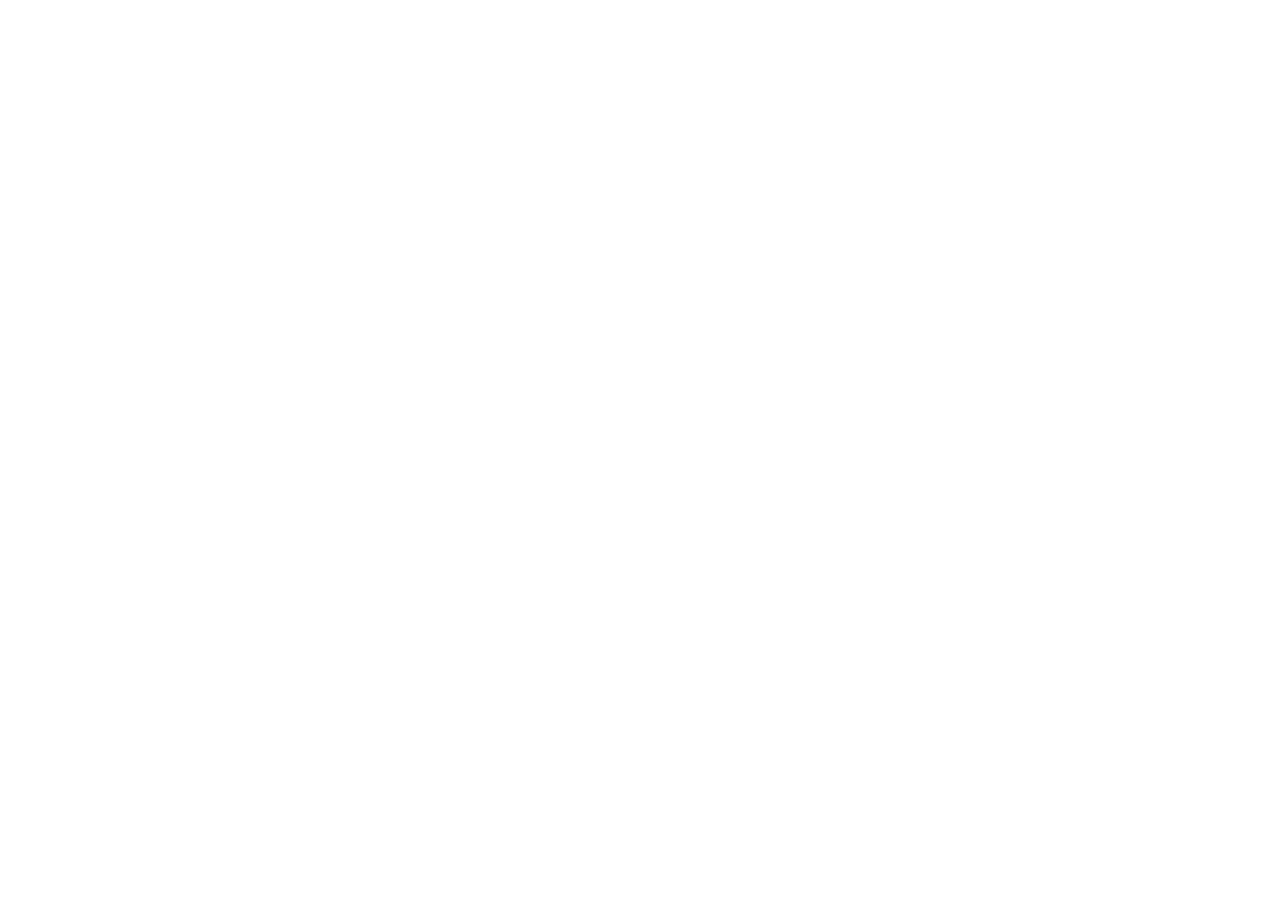
==== 1st HTML Project/index.html @ 036a76da "updated" ====
<!DOCTYPE html>
<html lang="en">
<head>
    <meta charset="UTF-8">
    <meta name="viewport" content="width=device-width, initial-scale=1.0">
    <title>Palintir Technologies - Software Engineer - Frontend Developer</title>
    <link rel="stylesheet" href="./style/style.css">
</head>
<body>
    <div class="main-container">
        <div class="navbar-container">
            <div class="navbar">
                <img src="./images/b8300af6-ed1c-4d0b-8956-cee7839555b9-1599675095718 (1).png" alt="">
               </div>
        </div>
        <div class="position-container"></div>
    </div>
</body>
</html>
---- 1st HTML Project/style/style.css ----
@import url('https://fonts.googleapis.com/css2?family=Lato:ital,wght@0,100;0,300;0,400;0,700;0,900;1,100;1,300;1,400;1,700;1,900&display=swap');


*{
    padding:0;
    margin:0;
    box-sizing: border-box;
}
html,body{
    width:100%;
    height:100%;
}
.main-container{
    min-height: 100vh;
    position: relative;
}
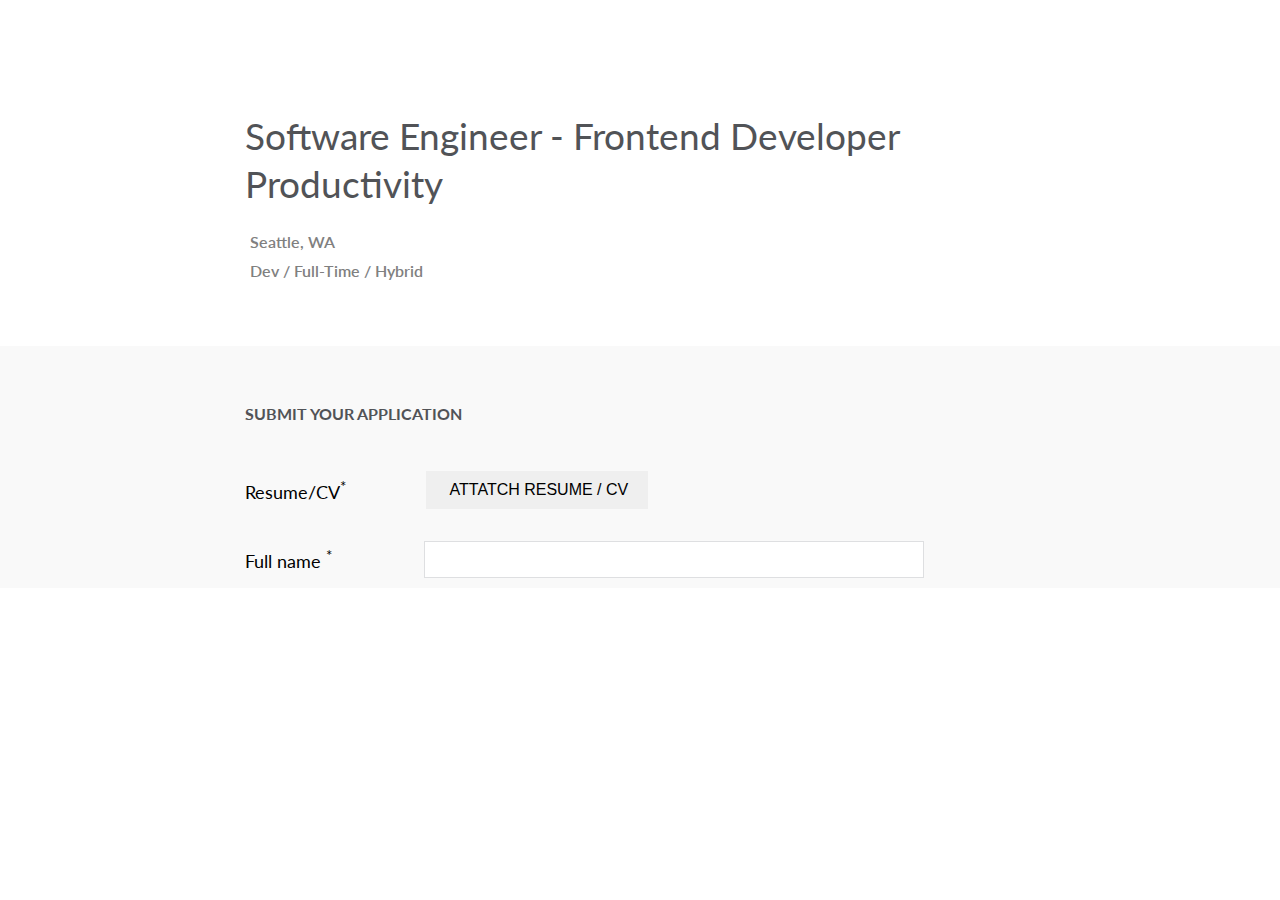
==== commit 599e5d88: "updated" ====
--- a/1st HTML Project/index.html
+++ b/1st HTML Project/index.html
@@ -11,9 +11,42 @@
         <div class="navbar-container">
             <div class="navbar">
                 <img src="./images/b8300af6-ed1c-4d0b-8956-cee7839555b9-1599675095718 (1).png" alt="">
-               </div>
+             </div>
         </div>
-        <div class="position-container"></div>
+
+       <section class="position-area">
+       <div class="position-location-container">
+            <p class="position-heading">Software Engineer - Frontend Developer<br> Productivity</p>
+            <div class="location-area">
+                <p>Seattle, WA</p>
+                <p>Dev / Full-Time / Hybrid</p>
+            </div>
+        </div>
+       </section>
+
+       <section class="form-area">
+        <div class="form-container">
+
+            <div class="upload-file-area">
+                <h1>submit your application</h1>
+
+                <div class="upload-file">
+                    <label for="file">Resume/CV<sup>*</sup></label>
+                    <button>
+                        <img src="./images/attachment.png" alt="">
+                        ATTATCH RESUME / CV
+                    </button>
+                </div>
+            </div>
+
+            <div class="name-section">
+                <label for="fullname">Full name <sup>*</sup></label>
+                <input type="text" id="fullname">
+            </div>
+        </div>
+       </section>
+
+       
     </div>
 </body>
 </html>--- a/1st HTML Project/style/style.css
+++ b/1st HTML Project/style/style.css
@@ -1,5 +1,10 @@
 @import url('https://fonts.googleapis.com/css2?family=Lato:ital,wght@0,100;0,300;0,400;0,700;0,900;1,100;1,300;1,400;1,700;1,900&display=swap');
 
+:root{
+    --light-dark-color : #515357;
+    --light-color : #808080;
+
+}
 
 *{
     padding:0;
@@ -12,5 +17,143 @@
 }
 .main-container{
     min-height: 100vh;
+    width:100%;
     position: relative;
 }
+.navbar-container{
+    position: fixed;
+    top:0;
+    left:0;
+    width:100%;
+    background-color: white;
+    z-index: 9;
+}
+.navbar{
+    max-width: 800px;
+    z-index: 9;
+    margin: 0 auto;
+    padding: 20px 5px;
+}
+.navbar img{
+    width:150px;
+}
+.position-area{
+    width:100%;
+    position: relative;
+    top:80px;
+    left:0;
+    background-color: rgb(255, 255, 255);
+
+}
+.position-location-container{
+    max-width: 800px;
+    margin:0 auto;
+    padding: 2rem 5px;
+    margin-bottom: 5rem;
+}
+.position-heading{
+    font-family: Lato;
+    line-height: 3rem;
+    font-size: 2.3rem;
+    color: var(--light-dark-color);
+    font-weight:500px;
+}
+.location-area{
+    padding: 1.5rem 5px;
+}
+.location-area>:nth-child(1){
+    color: var(--light-color);
+    font-family: Lato;
+    font-size: 1rem;
+    font-weight: 600;
+    margin-bottom: 10px;
+}
+.location-area>:nth-child(2){
+    color: var(--light-color);
+    font-family: Lato;
+    font-size: 1rem;
+    font-weight: 600;
+    margin-bottom: 10px;
+}
+.form-area{
+   background-color: #F9F9F9;
+    position: relative;
+    top:0;
+    left:0;
+    width:100%;
+    padding: 10px;
+
+}
+.form-container{
+    max-width: 800px;
+    margin: 0 auto;
+    padding: 0 5px;
+    display:flex;
+    flex-direction: column;
+    gap: 2rem;
+}
+.form-area h1{
+    font-family: Lato;
+    text-transform: uppercase;
+    padding: 3rem 0px;
+    color: var(--light-dark-color);
+    font-size: 1rem;
+}
+.upload-file{
+    width:100%;
+    display:flex;
+    gap: 5rem;
+    align-items: center;
+}
+.upload-file label{
+    font-family: Lato;
+    font-size: 1.1rem;
+}
+.upload-file button{
+    max-width: 300px;
+    border: none;
+    padding: 10px 20px;
+    font-size: 1rem
+
+}
+.upload-file button:hover{
+    background-color: #dedfe1;
+}
+.name-section{
+    display:flex;
+    gap: 5rem;
+    align-items: center;
+}
+.name-section label{
+    font-size: 1.1rem;
+    font-family: Lato;
+}
+.name-section input[type="text"]{
+    padding: 10px;
+    max-width:500px;
+    width: 100%;
+    margin-left: 12px;
+
+}
+.name-section input{
+    outline: 0;
+    border: 1px solid #dedfe1;
+}
+
+
+@media (max-width:750px){
+    .upload-file{
+        flex-direction: column;
+        gap: 1rem;
+        align-items: flex-start;
+    }
+    .name-section{
+        flex-direction: column;
+        align-items: flex-start;
+        gap: 1rem;
+    }
+    .name-section input[type="text"]{
+        margin-left: 0px;
+    }
+    
+}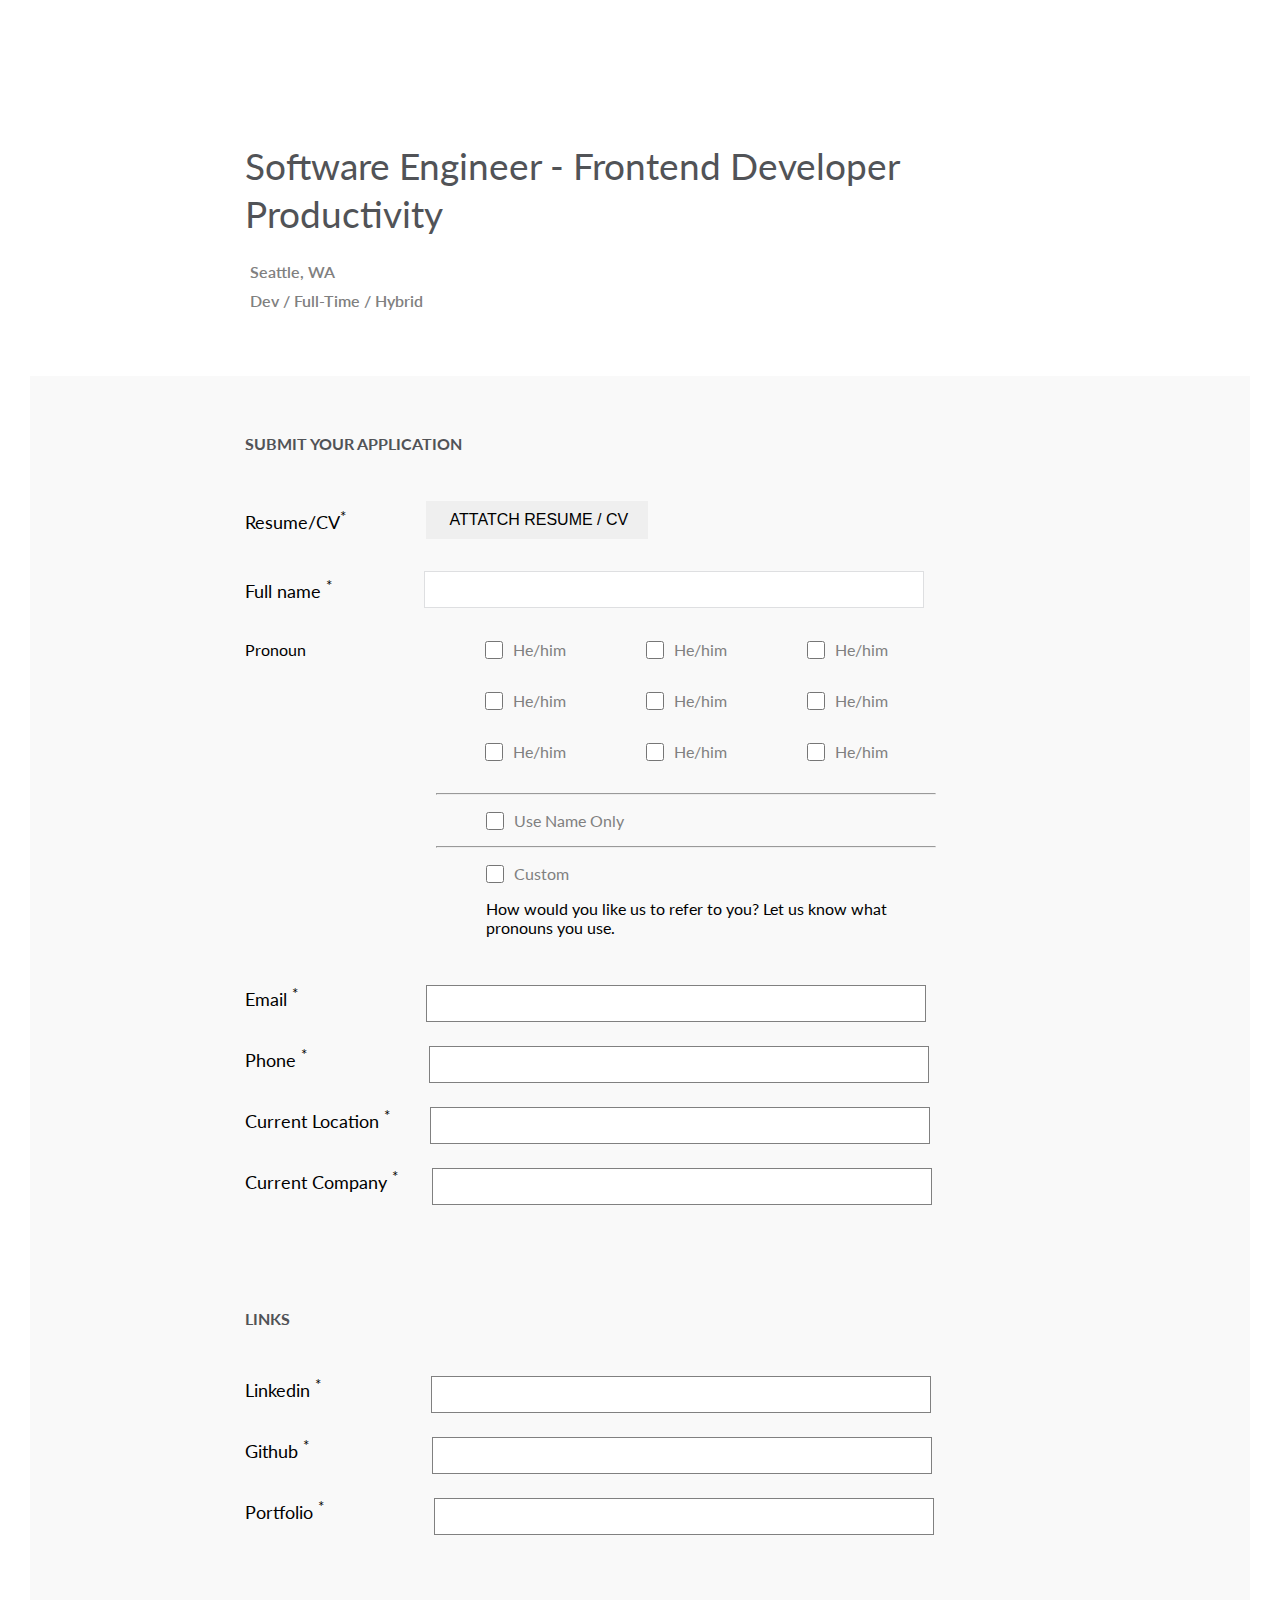
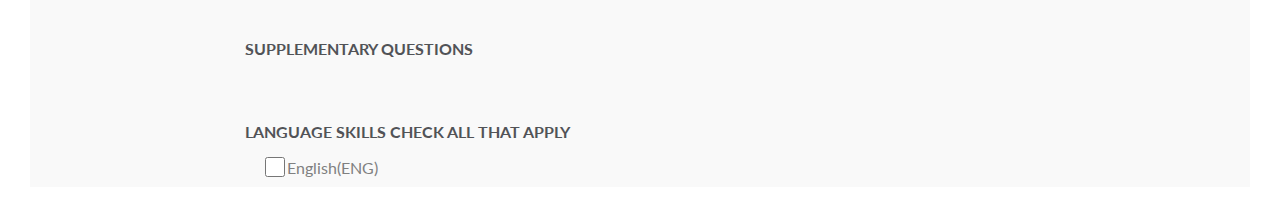
==== commit 33aa65be: "more styles updated" ====
--- a/1st HTML Project/index.html
+++ b/1st HTML Project/index.html
@@ -43,10 +43,122 @@
                 <label for="fullname">Full name <sup>*</sup></label>
                 <input type="text" id="fullname">
             </div>
+
+            <div class="pronous-section">
+                <p>Pronoun</p>
+                <div class="pronous-container">
+                    <div class="pronouns-data">
+                        <div>
+                            <input type="checkbox" id="He/him" name="He/him" value="Bike">
+                            <label for="He/him"> He/him</label>
+                        </div>
+                        <div>
+                            <input type="checkbox" id="He/him" name="He/him" value="Bike">
+                        <label for="He/him"> He/him</label>
+                        </div>
+                        <div>
+                            <input type="checkbox" id="He/him" name="He/him" value="Bike">
+                        <label for="He/him"> He/him</label>
+                        </div>
+                    </div>
+                    <div class="pronouns-data">
+                        <div>
+                            <input type="checkbox" id="He/him" name="He/him" value="Bike">
+                        <label for="He/him"> He/him</label>
+                        </div>
+                        <div>
+                            <input type="checkbox" id="He/him" name="He/him" value="Bike">
+                        <label for="He/him"> He/him</label>
+                        </div>
+                        <div>
+                            <input type="checkbox" id="He/him" name="He/him" value="Bike">
+                        <label for="He/him"> He/him</label>
+                        </div>
+                    </div>
+                    <div class="pronouns-data">
+                        <div>
+                            <input type="checkbox" id="He/him" name="He/him" value="Bike">
+                        <label for="He/him"> He/him</label>
+                        </div>
+                        <div>
+                            <input type="checkbox" id="He/him" name="He/him" value="Bike">
+                        <label for="He/him"> He/him</label>
+                        </div>
+                        <div>
+                            <input type="checkbox" id="He/him" name="He/him" value="Bike">
+                        <label for="He/him"> He/him</label>
+                        </div>
+                    </div>
+                    <hr>
+                    <div class="pronouns-data-extra-data">
+                        <div>
+                            <input type="checkbox" id="He/him" name="He/him" value="Bike">
+                            <label for="He/him"> Use Name Only</label>
+                        </div>
+                    </div>
+                    <hr>
+                    <div class="pronouns-data-extra-data">
+                        <div>
+                            <input type="checkbox" id="He/him" name="He/him" value="Bike">
+                            <label for="He/him">Custom</label>
+                    </div>
+                    <div class="pronous-heading-data">
+                        <p>How would you like us to refer to you? Let us know what pronouns you use.</p>
+                    </div>
+                    
+                </div>
+            </div>
+            </div>
+
+            <div class="info">
+                <div class="email-container">
+                   <label for="email">Email <sup>*</sup></label>
+                   <input type="email" name="email" id="email">
+                </div>
+                <div class="phone-container">
+                    <label for="phone">Phone <sup>*</sup></label>
+                    <input type="text" name="phone" id="phone">
+                 </div>
+                 <div class="location-container">
+                    <label for="location">Current Location <sup>*</sup></label>
+                    <input type="text" name="location" id="location">
+                 </div>
+                 <div class="company-container">
+                    <label for="company">Current Company <sup>*</sup></label>
+                    <input type="text" name="company" id="company">
+                 </div>
+            </div>
+
+
+            <div class="links-container">
+                <h1>Links</h1>
+                <div class="linkedin-container">
+                    <label for="linkedin">Linkedin <sup>*</sup></label>
+                    <input type="text" name="Linkedin" id="linkedin">
+                 </div>
+                 <div class="github-container">
+                     <label for="github">Github <sup>*</sup></label>
+                     <input type="text" name="github" id="github">
+                  </div>
+                  <div class="portfolio-container">
+                     <label for="portfolio">Portfolio <sup>*</sup></label>
+                     <input type="text" name="portfolio" id="portfolio">
+                  </div>
+            </div>
+
+            <div class="language-container">
+                <h1>SUPPLEMENTARY QUESTIONS</h1>
+                <div class="language">
+                    <h1>Language Skills Check All That Apply</h1>
+                    <div>
+                        <input type="checkbox" id="eng" name="eng">
+                        <label for="eng">English(ENG)</label>
+                    </div>
+                </div>
+            </div>
         </div>
        </section>
 
-       
     </div>
 </body>
 </html>--- a/1st HTML Project/style/style.css
+++ b/1st HTML Project/style/style.css
@@ -19,6 +19,8 @@
     min-height: 100vh;
     width:100%;
     position: relative;
+    padding-bottom: 5rem;
+    padding: 30px;
 }
 .navbar-container{
     position: fixed;
@@ -27,6 +29,7 @@
     width:100%;
     background-color: white;
     z-index: 9;
+    padding: 30px;
 }
 .navbar{
     max-width: 800px;
@@ -91,6 +94,7 @@
     display:flex;
     flex-direction: column;
     gap: 2rem;
+    
 }
 .form-area h1{
     font-family: Lato;
@@ -139,6 +143,142 @@
     outline: 0;
     border: 1px solid #dedfe1;
 }
+.pronous-section p{
+    font-size: 1rem;
+    font-family: Lato;
+}
+.pronous-section{
+display: flex;
+gap: 5rem;
+}
+.pronous-container{
+max-width: 600px;
+width:100%;
+padding: 0 50px;
+}
+.pronouns-data input[type="checkbox"],
+.pronouns-data-extra-data div input[type="checkbox"]{
+    width:18px;
+    height:18px;
+}
+.pronouns-data label, 
+.pronouns-data-extra-data div label{
+    font-size: 1rem;
+    font-family: Lato;
+    color: var(--light-color)
+}
+.pronouns-data{
+    display:flex;
+    justify-content: center;
+    align-items: center;
+    gap: 5rem;
+    margin-bottom: 2rem;
+}
+.pronouns-data-extra-data{
+    padding-left: 50px;
+    margin-bottom: 1rem;
+    margin-top: 1rem;
+}
+.pronouns-data div, 
+.pronouns-data-extra-data div{
+    display:flex;
+    align-items: center;
+    gap: 10px
+}
+.pronous-heading-data{
+    margin-top: 1rem;
+}
+.info, .links-container{
+    max-width: 1000px;
+    margin: 0 auto;
+    width:100%;
+}
+.email-container{
+    width:100%;
+    display: flex;
+    gap: 8rem;
+    margin-bottom: 1.5rem
+    
+}
+.phone-container{
+    width:100%;
+    display: flex;
+    gap: 7.6rem;
+    margin-bottom: 1.5rem
+}
+.location-container{
+    width:100%;
+    display: flex;
+    gap: 2.5rem;
+    margin-bottom: 1.5rem
+}
+.company-container{
+    width:100%;
+    display: flex;
+    gap: 2.1rem;
+    margin-bottom: 1.5rem
+}
+.linkedin-container,
+.portfolio-container{
+    width:100%;
+    display: flex;
+    gap: 6.9rem;
+    margin-bottom: 1.5rem;
+}
+.github-container{
+    width:100%;
+    display: flex;
+    gap: 7.7rem;
+    margin-bottom: 1.5rem;
+}
+.email-container label,
+.phone-container label,
+.location-container label,
+.company-container label,
+.linkedin-container label,
+.github-container label,
+.portfolio-container label{
+    font-size: 1.1rem;
+    font-family: Lato;
+}
+.email-container input[type="email"],
+.phone-container input[type="text"],
+.location-container input[type="text"],
+.company-container input[type="text"],
+.linkedin-container input[type="text"],
+.github-container input[type="text"],
+.portfolio-container input[type="text"]{
+    max-width: 500px;
+    width:100%;
+    padding: 10px;
+    outline: none;
+    border: 1px solid var(--light-color)
+}
+/* language container styling starts */
+
+.language-container .language h1{
+    padding: 1rem 0px
+}
+.language div{
+    width:100%;
+}
+.language div input[type="checkbox"]{
+    width:20px;
+    height:20px;
+}
+.language div label{
+    font-size: 1rem;
+    font-family: Lato;
+}
+.language div{
+    display: flex;
+    align-items: center;
+    gap: 2px;
+    margin-left: 20px;
+    color: var(--light-color)
+}
+/* language container styling ends */
+
 
 
 @media (max-width:750px){
@@ -154,6 +294,54 @@
     }
     .name-section input[type="text"]{
         margin-left: 0px;
+        max-width: 100%;
+        width:100%;
     }
     
+    .pronous-section{
+    display: flex;
+    flex-direction: column;
+    }
+    .pronouns-data-extra-data {
+        padding-left: 0px;
+       }
+    .pronous-section{
+        gap:1rem
+    }
+    .pronouns-data{
+        align-items: flex-start;
+        justify-content: flex-start;
+    }
+    .pronous-container {
+        padding: 0;
+    }
+    .email-container,
+    .phone-container, 
+    .location-container,
+    .company-container,
+    .linkedin-container,
+    .github-container,
+    .portfolio-container{
+        display: flex;
+        flex-direction: column;
+        gap: 1rem
+    }
+    .email-container input[type="email"],
+    .phone-container input[type="text"],
+    .location-container input[type="text"],
+    .company-container input[type="text"],
+    .linkedin-container input[type="text"],
+    .github-container input[type="text"],
+    .portfolio-container input[type="text"]{
+        width:100%;
+        max-width: 100%;
+    }
+}
+@media (max-width:450px){
+.pronouns-data{
+    gap: 10px
+}
+.pronouns-data div{
+    gap: 5px
+}
 }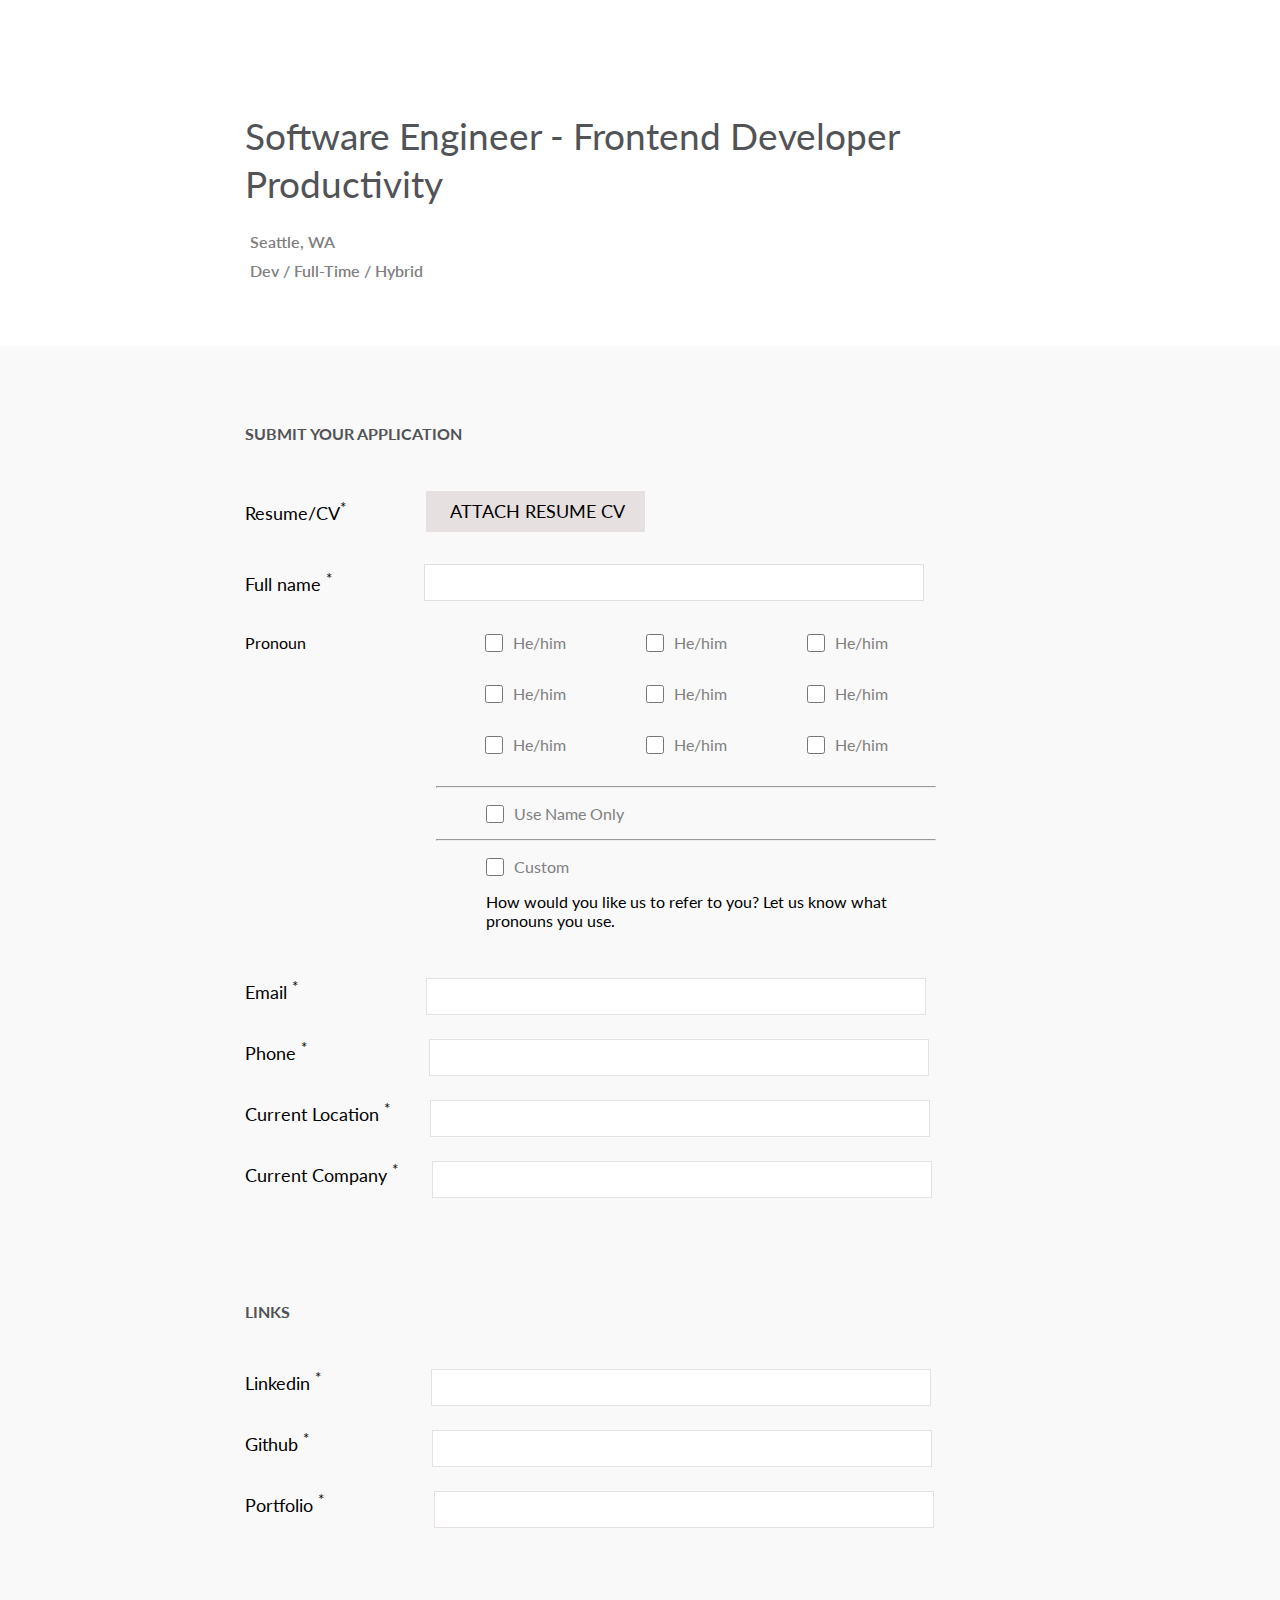
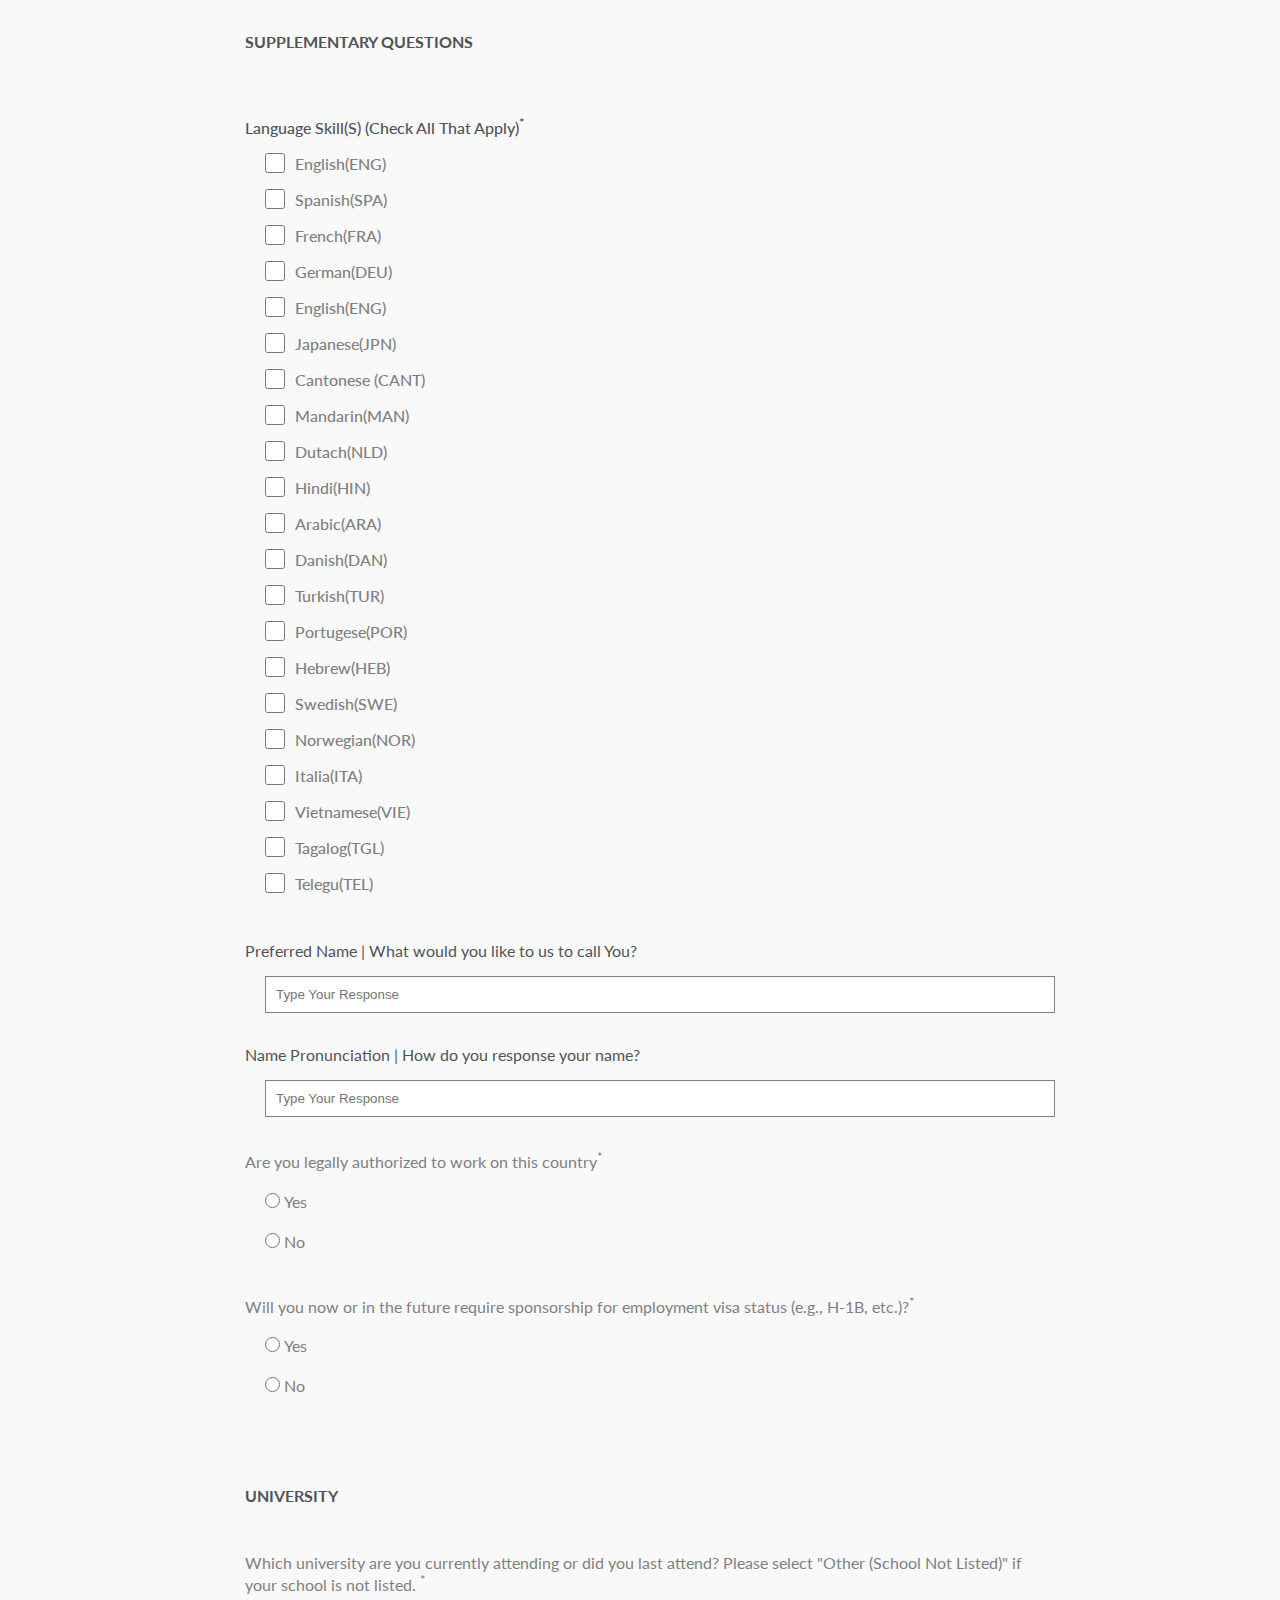
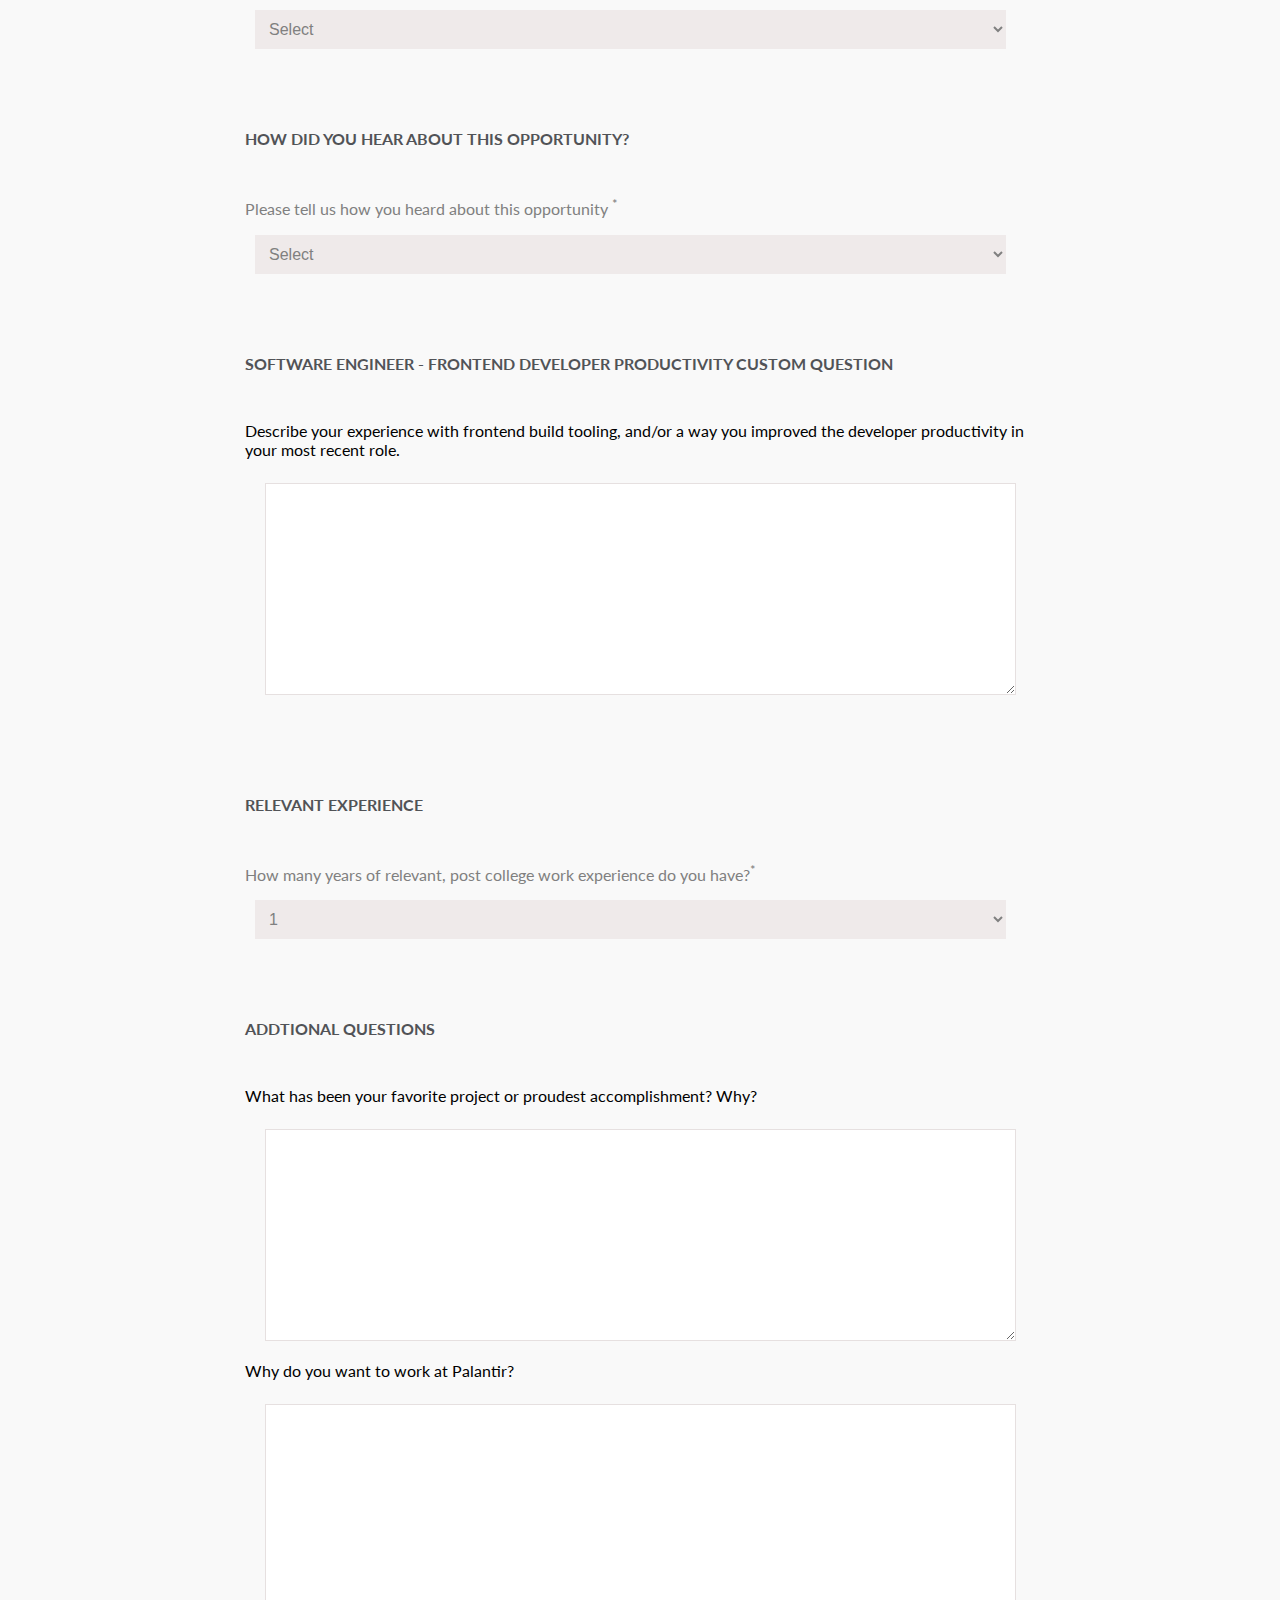
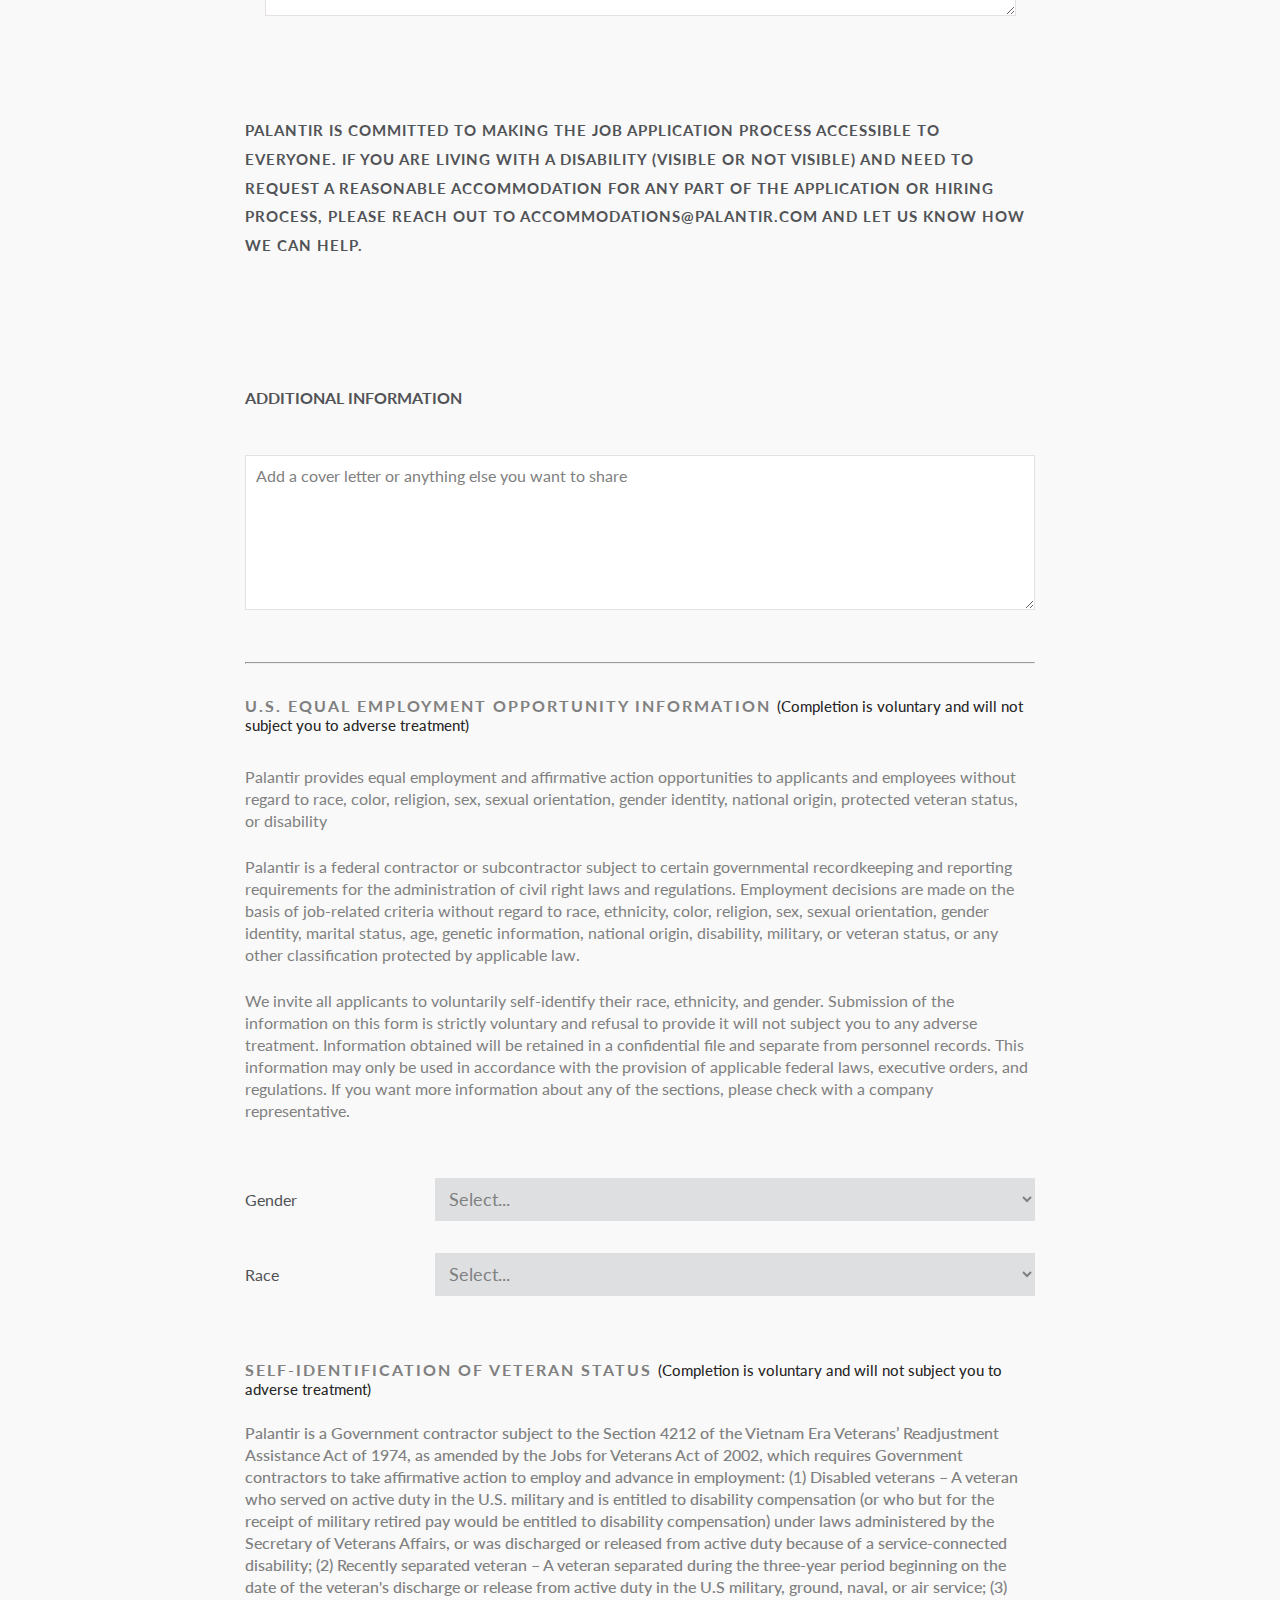
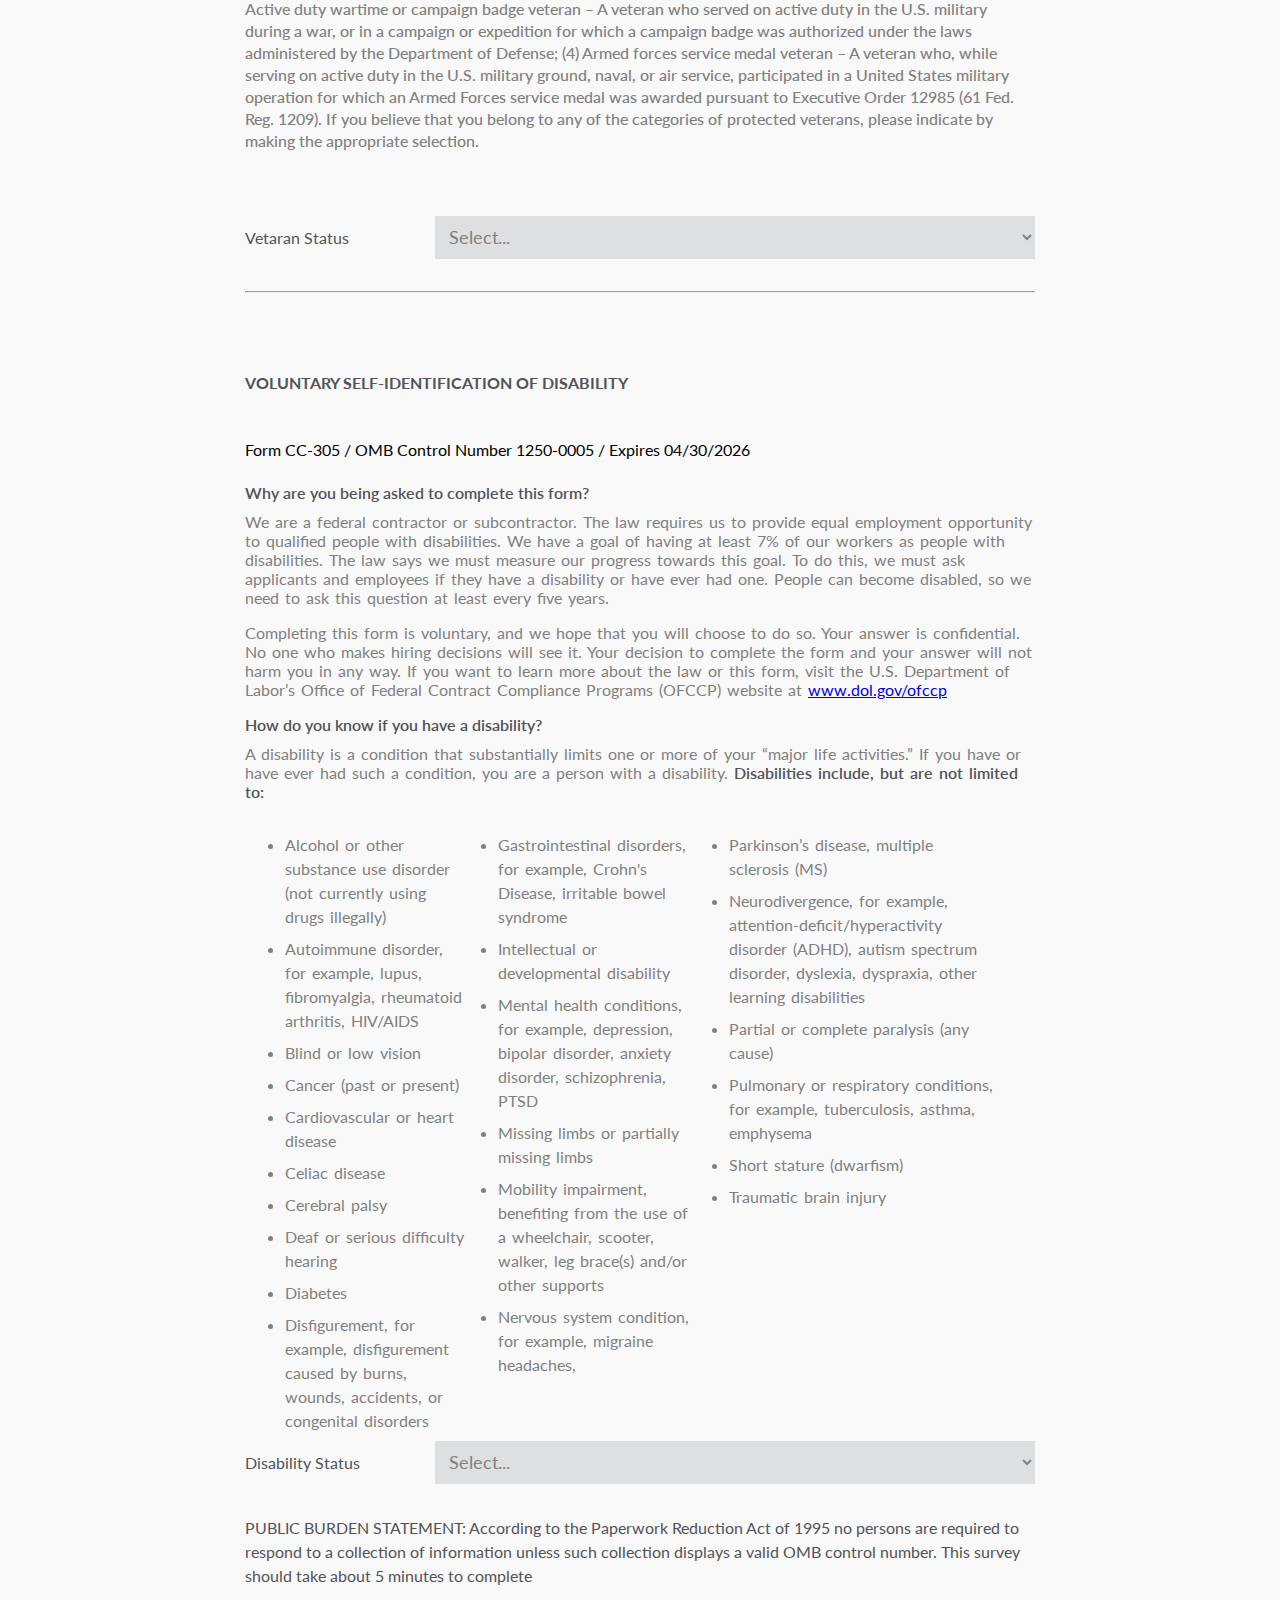
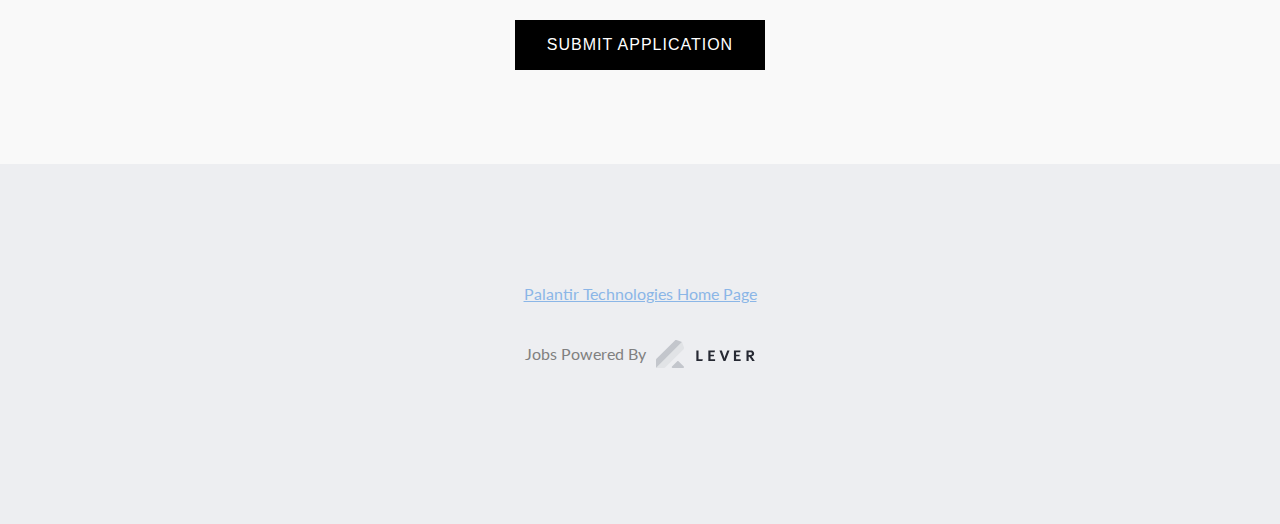
==== commit 1734ad09: "updated" ====
--- a/1st HTML Project/index.html
+++ b/1st HTML Project/index.html
@@ -31,16 +31,17 @@
                 <h1>submit your application</h1>
 
                 <div class="upload-file">
-                    <label for="file">Resume/CV<sup>*</sup></label>
-                    <button>
+                    <label for="fileupload">Resume/CV<sup>*</sup></label>
+                    <div class="fileup">
+                        <input type="file" style="display:none" id="file">
                         <img src="./images/attachment.png" alt="">
-                        ATTATCH RESUME / CV
-                    </button>
+                        <label for="file">ATTACH RESUME CV</label>
+                    </div>
                 </div>
             </div>
 
             <div class="name-section">
-                <label for="fullname">Full name <sup>*</sup></label>
+                <label for="fullname">Full name <sup class="required">*</sup></label>
                 <input type="text" id="fullname">
             </div>
 
@@ -149,15 +150,370 @@
             <div class="language-container">
                 <h1>SUPPLEMENTARY QUESTIONS</h1>
                 <div class="language">
-                    <h1>Language Skills Check All That Apply</h1>
+                    <h1>Language Skill(s) (Check All That Apply)<sup>*</sup></h1>
                     <div>
                         <input type="checkbox" id="eng" name="eng">
                         <label for="eng">English(ENG)</label>
                     </div>
-                </div>
-            </div>
+                    <div>
+                        <input type="checkbox" id="spa" name="spa">
+                        <label for="spa">Spanish(SPA)</label>
+                    </div>
+                    <div>
+                        <input type="checkbox" id="french" name="french">
+                        <label for="french">French(FRA)</label>
+                    </div>
+                    <div>
+                        <input type="checkbox" id="ger" name="ger">
+                        <label for="ger">German(DEU)</label>
+                    </div>
+                    <div>
+                        <input type="checkbox" id="eng" name="eng">
+                        <label for="eng">English(ENG)</label>
+                    </div>
+                    <div>
+                        <input type="checkbox" id="JPN" name="JPN">
+                        <label for="JPN">Japanese(JPN)</label>
+                    </div>
+                    <div>
+                        <input type="checkbox" id="cant" name="cant">
+                        <label for="cant">Cantonese (CANT)</label>
+                    </div>
+                    <div>
+                        <input type="checkbox" id="man" name="man">
+                        <label for="man">Mandarin(MAN)</label>
+                    </div>
+                    <div>
+                        <input type="checkbox" id="nld" name="nld">
+                        <label for="nld">Dutach(NLD)</label>
+                    </div>
+                    <div>
+                        <input type="checkbox" id="hindi" name="hindi">
+                        <label for="hindi">Hindi(HIN)</label>
+                    </div>
+                    <div>
+                        <input type="checkbox" id="arabic" name="arabic">
+                        <label for="arabic">Arabic(ARA)</label>
+                    </div>
+                    <div>
+                        <input type="checkbox" id="dan" name="dan">
+                        <label for="dan">Danish(DAN)</label>
+                    </div>
+                    <div>
+                        <input type="checkbox" id="turkish" name="turkish">
+                        <label for="turkish">Turkish(TUR)</label>
+                    </div>
+                    <div>
+                        <input type="checkbox" id="portugese" name="portugese">
+                        <label for="portugese">Portugese(POR)</label>
+                    </div>
+                    <div>
+                        <input type="checkbox" id="heb" name="heb">
+                        <label for="heb">Hebrew(HEB)</label>
+                    </div>
+                    <div>
+                        <input type="checkbox" id="swe" name="swe">
+                        <label for="swe">Swedish(SWE)</label>
+                    </div>
+                    <div>
+                        <input type="checkbox" id="nor" name="nor">
+                        <label for="nor">Norwegian(NOR)</label>
+                    </div>
+                    <div>
+                        <input type="checkbox" id="ita" name="ita">
+                        <label for="ita">Italia(ITA)</label>
+                    </div>
+                    <div>
+                        <input type="checkbox" id="vie" name="vie">
+                        <label for="vie">Vietnamese(VIE)</label>
+                    </div>
+                    <div>
+                        <input type="checkbox" id="tgl" name="tgl">
+                        <label for="tgl">Tagalog(TGL)</label>
+                    </div>
+                    <div>
+                        <input type="checkbox" id="tel" name="tel">
+                        <label for="tel">Telegu(TEL)</label>
+                    </div>
+                </div>
+            </div>
+
+            <div class="call-us-container">
+                <p>Preferred Name | What would you like to us to call You?</p>
+                <input type="text" placeholder="Type Your Response">
+            </div>
+
+            <div class="call-us-container">
+                <p>Name Pronunciation | How do you response your name?</p>
+                <input type="text" placeholder="Type Your Response">
+            </div>
+
+            <div class="work-authorization">
+                <p>Are you legally authorized to work on this country<sup>*</sup></p>
+
+                <div>
+                    <input type="radio" id="yes" name="authorized" value="yes">
+                    <label for="yes">Yes</label>
+                </div>
+                <div>
+                    <input type="radio" id="no" name="authorized" value="no">
+                    <label for="no">No</label>
+                </div>
+            </div>
+
+            <div class="work-authorization">
+                <p>Will you now or in the future require sponsorship for employment visa status (e.g., H-1B, etc.)?<sup>*</sup></p>
+
+                <div>
+                    <input type="radio" id="yes" name="authorized" value="yes">
+                    <label for="yes">Yes</label>
+                </div>
+                <div>
+                    <input type="radio" id="no" name="authorized" value="no">
+                    <label for="yes">No</label>
+                </div>
+            </div>
+            
+
+            <div class="universty-container">
+                <h1>University</h1>
+                <p>Which university are you currently attending or did you last attend? Please select "Other (School Not Listed)" if your school is not listed. <sup>*</sup></p>
+
+                <div>
+                    <select name="college" id="college">
+                        <option value="select">Select</option>
+                        <option value="select">Select</option>
+                        <option value="select">Select</option>
+                        <option value="select">Select</option>
+                        <option value="select">Select</option>
+                        <option value="select">Select</option>
+                        <option value="select">Select</option>
+                        <option value="select">Select</option>
+                        <option value="select">Select</option>
+                        <option value="select">Select</option>
+                        <option value="select">Select</option>
+                        <option value="select">Select</option>
+                        <option value="select">Select</option>
+                        <option value="select">Select</option>
+                        <option value="select">Select</option>
+                        <option value="select">Select</option>
+                        <option value="select">Select</option>
+                        <option value="select">Select</option>
+                        <option value="select">Select</option>
+                        <option value="select">Select</option>
+                        <option value="select">Select</option>
+                    </select>
+                </div>
+            </div>
+
+            <div class="get-info">
+                <h1>HOW DID YOU HEAR ABOUT THIS OPPORTUNITY?</h1>
+                <p>Please tell us how you heard about this opportunity <sup>*</sup></p>
+                <div>
+                    <select name="college" id="college">
+                        <option value="select">Select</option>
+                        <option value="select">Select</option>
+                        <option value="select">Select</option>
+                        <option value="select">Select</option>
+                        <option value="select">Select</option>
+                        <option value="select">Select</option>
+                        <option value="select">Select</option>
+                        <option value="select">Select</option>
+                        <option value="select">Select</option>
+                        <option value="select">Select</option>
+                        <option value="select">Select</option>
+                        <option value="select">Select</option>
+                        <option value="select">Select</option>
+                        <option value="select">Select</option>
+                        <option value="select">Select</option>
+                        <option value="select">Select</option>
+                        <option value="select">Select</option>
+                        <option value="select">Select</option>
+                        <option value="select">Select</option>
+                        <option value="select">Select</option>
+                        <option value="select">Select</option>
+                    </select>
+                </div>
+            </div>
+
+            <div class="custom-question">
+                <h1>SOFTWARE ENGINEER - FRONTEND DEVELOPER PRODUCTIVITY CUSTOM QUESTION</h1>
+                <p>Describe your experience with frontend build tooling, and/or a way you improved the developer productivity in your most recent role.</p>
+
+                <div>
+                    <textarea name="text" id="text" rows="10">
+
+                    </textarea>
+                </div>
+            </div>
+
+            <div class="get-info">
+                <h1>Relevant Experience</h1>
+                <p>How many years of relevant, post college work experience do you have?<sup>*</sup></p>
+                <div>
+                    <select name="college" id="college">
+                        <option value="select">1</option>
+                        <option value="select">2</option>
+                        <option value="select">3</option>
+                        <option value="select">4</option>
+                        <option value="select">5</option>
+                        <option value="select">6</option>
+                        <option value="select">7</option>
+                        <option value="select">8</option>
+                        <option value="select">9</option>
+                        <option value="select">10</option>
+                    </select>
+                </div>
+            </div>
+            <div class="custom-question">
+                <h1>Addtional Questions</h1>
+                <p>What has been your favorite project or proudest accomplishment? Why?</p>
+                <div>
+                    <textarea name="text" id="text" rows="10">
+
+                    </textarea>
+                </div>
+
+                <p>Why do you want to work at Palantir?</p>
+                <div>
+                    <textarea name="text" id="text" rows="10">
+
+                    </textarea>
+                </div>
+            </div>
+
+            <div class="message">
+                <h1>PALANTIR IS COMMITTED TO MAKING THE JOB APPLICATION PROCESS ACCESSIBLE TO EVERYONE. IF YOU ARE LIVING WITH A DISABILITY (VISIBLE OR NOT VISIBLE) AND NEED TO REQUEST A REASONABLE ACCOMMODATION FOR ANY PART OF THE APPLICATION OR HIRING PROCESS, PLEASE REACH OUT TO ACCOMMODATIONS@PALANTIR.COM AND LET US KNOW HOW WE CAN HELP.</h1>
+            </div>
+
+            <div class="addtional-info">
+                <h1>ADDITIONAL INFORMATION</h1>
+                <div>
+                    <textarea name="" id="" rows="7">Add a cover letter or anything else you want to share</textarea>
+                </div>
+                <hr>
+            </div>
+
+            <div class="opportunities-container">
+                <h2>U.S. EQUAL EMPLOYMENT OPPORTUNITY INFORMATION <span>(Completion is voluntary and will not subject you to adverse treatment)</span></h2>
+                <p>Palantir provides equal employment and affirmative action opportunities to applicants and employees without regard to race, color, religion, sex, sexual orientation, gender identity, national origin, protected veteran status, or disability</p>
+                <p>Palantir is a federal contractor or subcontractor subject to certain governmental recordkeeping and reporting requirements for the administration of civil right laws and regulations. Employment decisions are made on the basis of job-related criteria without regard to race, ethnicity, color, religion, sex, sexual orientation, gender identity, marital status, age, genetic information, national origin, disability, military, or veteran status, or any other classification protected by applicable law.</p>
+                <p>We invite all applicants to voluntarily self-identify their race, ethnicity, and gender. Submission of the information on this form is strictly voluntary and refusal to provide it will not subject you to any adverse treatment. Information obtained will be retained in a confidential file and separate from personnel records. This information may only be used in accordance with the provision of applicable federal laws, executive orders, and regulations. If you want more information about any of the sections, please check with a company representative.</p>
+            </div>
+
+            <div class="choose-container">
+                <div>
+                    <p>Gender</p>
+                    <select name="gender" id="gender">
+                        <option value="select">Select...</option>
+                        <option value="select">Male</option>
+                        <option value="select">Female</option>
+                        <option value="select">Decline to self-identity</option>
+                        
+                    </select>
+                </div>
+
+                <div>
+                    <p>Race</p>
+                    <select name="college" id="college">
+                        <option value="select">Select...</option>
+                        <option value="select">Male</option>
+                        <option value="select">Female</option>
+                        <option value="select">Decline to self-identity</option>
+                        
+                    </select>
+                </div>
+                
+            </div>
+
+            <div class="opportunities-container">
+                <h2>SELF-IDENTIFICATION OF VETERAN STATUS <span>(Completion is voluntary and will not subject you to adverse treatment)</p>
+                <p>Palantir is a Government contractor subject to the Section 4212 of the Vietnam Era Veterans’ Readjustment Assistance Act of 1974, as amended by the Jobs for Veterans Act of 2002, which requires Government contractors to take affirmative action to employ and advance in employment: (1) Disabled veterans – A veteran who served on active duty in the U.S. military and is entitled to disability compensation (or who but for the receipt of military retired pay would be entitled to disability compensation) under laws administered by the Secretary of Veterans Affairs, or was discharged or released from active duty because of a service-connected disability; (2) Recently separated veteran – A veteran separated during the three-year period beginning on the date of the veteran's discharge or release from active duty in the U.S military, ground, naval, or air service; (3) Active duty wartime or campaign badge veteran – A veteran who served on active duty in the U.S. military during a war, or in a campaign or expedition for which a campaign badge was authorized under the laws administered by the Department of Defense; (4) Armed forces service medal veteran – A veteran who, while serving on active duty in the U.S. military ground, naval, or air service, participated in a United States military operation for which an Armed Forces service medal was awarded pursuant to Executive Order 12985 (61 Fed. Reg. 1209). If you believe that you belong to any of the categories of protected veterans, please indicate by making the appropriate selection.</p>
+            </div>
+
+            <div class="choose-container">
+                <div>
+                    <p>Vetaran Status</p>
+                    <select name="gender" id="gender">
+                        <option value="select">Select...</option>
+                        <option value="select">I identify as one or more of the classifications of the veteren protected list above</option>
+                        <option value="select">I am not a protected veteran</option>
+                        <option value="select">I decline to self identity for protected veteran status</option>
+                        
+                    </select>
+                </div>   
+                <hr> 
+            </div>
+
+            <div class="message-container-sd">
+                <h1>VOLUNTARY SELF-IDENTIFICATION OF DISABILITY</h1>
+                <p>Form CC-305 / OMB Control Number 1250-0005 / Expires 04/30/2026</p>
+                <p>Why are you being asked to complete this form?</p>
+                <p>We are a federal contractor or subcontractor. The law requires us to provide equal employment opportunity to qualified people with disabilities. We have a goal of having at least 7% of our workers as people with disabilities. The law says we must measure our progress towards this goal. To do this, we must ask applicants and employees if they have a disability or have ever had one. People can become disabled, so we need to ask this question at least every five years.</p>
+                <p>Completing this form is voluntary, and we hope that you will choose to do so. Your answer is confidential. No one who makes hiring decisions will see it. Your decision to complete the form and your answer will not harm you in any way. If you want to learn more about the law or this form, visit the U.S. Department of Labor’s Office of Federal Contract Compliance Programs (OFCCP) website at <a href="https://www.dol.gov/agencies/ofccp">www.dol.gov/ofccp</a></p>
+                <p>How do you know if you have a disability?</p>
+                <p>A disability is a condition that substantially limits one or more of your “major life activities.” If you have or have ever had such a condition, you are a person with a disability. <span class="disb">Disabilities include, but are not limited to:</span></p>
+
+                <div class="list-items">
+                    <div class="list-item-one">
+                        <li>Alcohol or other substance use disorder (not currently using drugs illegally)</li>
+                        <li>Autoimmune disorder, for example, lupus, fibromyalgia, rheumatoid arthritis, HIV/AIDS</li>
+                        <li>Blind or low vision</li>
+                        <li>Cancer (past or present)</li>
+                        <li>Cardiovascular or heart disease</li>
+                        <li>Celiac disease</li>
+                        <li>Cerebral palsy</li>
+                        <li>Deaf or serious difficulty hearing</li>
+                        <li>Diabetes</li>
+                        <li>Disfigurement, for example, disfigurement caused by burns, wounds, accidents, or congenital disorders</li>
+                    </div>
+                    <div class="list-item-one">
+                        <li>Gastrointestinal disorders, for example, Crohn's Disease, irritable bowel syndrome</li>
+                        <li>Intellectual or developmental disability</li>
+                        <li>Mental health conditions, for example, depression, bipolar disorder, anxiety disorder, schizophrenia, PTSD</li>
+                        <li>Missing limbs or partially missing limbs</li>
+                        <li>Mobility impairment, benefiting from the use of a wheelchair, scooter, walker, leg brace(s) and/or other supports</li>
+                        <li>Nervous system condition, for example, migraine headaches,</li>
+                    </div>
+                    <div class="list-item-one">
+                        <li>Parkinson’s disease, multiple sclerosis (MS)</li>
+                        <li>Neurodivergence, for example, attention-deficit/hyperactivity disorder (ADHD), autism spectrum disorder, dyslexia, dyspraxia, other learning disabilities</li>
+                        <li>Partial or complete paralysis (any cause)</li>
+                        <li>Pulmonary or respiratory conditions, for example, tuberculosis, asthma, emphysema</li>
+                        <li>Short stature (dwarfism)</li>
+                        <li>Traumatic brain injury</li>
+                    </div>
+                </div>
+
+                <div class="choose-container">
+                    <div>
+                        <p>Disability Status</p>
+                        <select name="gender" id="gender">
+                            <option value="select">Select...</option>
+                            <option value="select">Yes, I have a disability or have in the past</option>
+                            <option value="select">No, I dont have a disability and have not one in the past</option>
+                            <option value="select">I dont want to answer</option>
+                        </select>
+                    </div> 
+                </div>
+
+                <div class="public-burder-statement-container">
+                    <p>PUBLIC BURDEN STATEMENT: According to the Paperwork Reduction Act of 1995 no persons are required to respond to a collection of information unless such collection displays a valid OMB control number. This survey should take about 5 minutes to complete</p>
+                </div>
+            </div>
+
+            
+            <button class="submit-button">Submit Application</button>
         </div>
        </section>
+
+       <div class="footer-section">
+        <p><a href="https://www.palantir.com/">Palantir Technologies Home Page</a></p>
+        <div class="footer-image-container">
+            <span>Jobs Powered By</span>
+            <img src="./images/lever-logo-full.svg" alt="">
+        </div>
+       </div>
 
     </div>
 </body>
--- a/1st HTML Project/style/style.css
+++ b/1st HTML Project/style/style.css
@@ -1,235 +1,229 @@
-@import url('https://fonts.googleapis.com/css2?family=Lato:ital,wght@0,100;0,300;0,400;0,700;0,900;1,100;1,300;1,400;1,700;1,900&display=swap');
-
-:root{
-    --light-dark-color : #515357;
-    --light-color : #808080;
-
-}
-
-*{
-    padding:0;
-    margin:0;
-    box-sizing: border-box;
-}
-html,body{
-    width:100%;
-    height:100%;
-}
-.main-container{
-    min-height: 100vh;
-    width:100%;
-    position: relative;
-    padding-bottom: 5rem;
-    padding: 30px;
-}
-.navbar-container{
-    position: fixed;
-    top:0;
-    left:0;
-    width:100%;
-    background-color: white;
-    z-index: 9;
-    padding: 30px;
-}
-.navbar{
-    max-width: 800px;
-    z-index: 9;
-    margin: 0 auto;
-    padding: 20px 5px;
-}
-.navbar img{
-    width:150px;
-}
-.position-area{
-    width:100%;
-    position: relative;
-    top:80px;
-    left:0;
-    background-color: rgb(255, 255, 255);
-
-}
-.position-location-container{
-    max-width: 800px;
-    margin:0 auto;
-    padding: 2rem 5px;
-    margin-bottom: 5rem;
-}
-.position-heading{
-    font-family: Lato;
-    line-height: 3rem;
-    font-size: 2.3rem;
-    color: var(--light-dark-color);
-    font-weight:500px;
-}
-.location-area{
-    padding: 1.5rem 5px;
-}
-.location-area>:nth-child(1){
-    color: var(--light-color);
-    font-family: Lato;
-    font-size: 1rem;
-    font-weight: 600;
-    margin-bottom: 10px;
-}
-.location-area>:nth-child(2){
-    color: var(--light-color);
-    font-family: Lato;
-    font-size: 1rem;
-    font-weight: 600;
-    margin-bottom: 10px;
-}
-.form-area{
-   background-color: #F9F9F9;
-    position: relative;
-    top:0;
-    left:0;
-    width:100%;
-    padding: 10px;
-
-}
-.form-container{
-    max-width: 800px;
-    margin: 0 auto;
-    padding: 0 5px;
-    display:flex;
-    flex-direction: column;
-    gap: 2rem;
-    
-}
-.form-area h1{
-    font-family: Lato;
-    text-transform: uppercase;
-    padding: 3rem 0px;
-    color: var(--light-dark-color);
-    font-size: 1rem;
-}
-.upload-file{
-    width:100%;
-    display:flex;
-    gap: 5rem;
-    align-items: center;
-}
-.upload-file label{
-    font-family: Lato;
-    font-size: 1.1rem;
-}
-.upload-file button{
-    max-width: 300px;
-    border: none;
-    padding: 10px 20px;
-    font-size: 1rem
-
-}
-.upload-file button:hover{
-    background-color: #dedfe1;
-}
-.name-section{
-    display:flex;
-    gap: 5rem;
-    align-items: center;
-}
-.name-section label{
-    font-size: 1.1rem;
-    font-family: Lato;
-}
-.name-section input[type="text"]{
-    padding: 10px;
-    max-width:500px;
-    width: 100%;
-    margin-left: 12px;
-
-}
-.name-section input{
-    outline: 0;
-    border: 1px solid #dedfe1;
-}
-.pronous-section p{
-    font-size: 1rem;
-    font-family: Lato;
-}
-.pronous-section{
-display: flex;
-gap: 5rem;
-}
-.pronous-container{
-max-width: 600px;
-width:100%;
-padding: 0 50px;
+@import url("https://fonts.googleapis.com/css2?family=Lato:ital,wght@0,100;0,300;0,400;0,700;0,900;1,100;1,300;1,400;1,700;1,900&display=swap");
+
+:root {
+  --light-dark-color: #515357;
+  --light-color: #808080;
+  --light: #e6e0e0;
+}
+
+* {
+  padding: 0;
+  margin: 0;
+  box-sizing: border-box;
+}
+html,
+body {
+  width: 100%;
+  height: 100%;
+}
+.main-container {
+  min-height: 100vh;
+  width: 100%;
+  position: relative;
+}
+.navbar-container {
+  position: fixed;
+  top: 0;
+  left: 0;
+  width: 100%;
+  background-color: white;
+  z-index: 9;
+  padding: 20px 30px;
+}
+.navbar {
+  max-width: 800px;
+  z-index: 9;
+  margin: 0 auto;
+}
+.navbar img {
+  width: 150px;
+}
+.position-area {
+  width: 100%;
+  position: relative;
+  top: 80px;
+  left: 0;
+  background-color: rgb(255, 255, 255);
+}
+.position-location-container {
+  max-width: 800px;
+  margin: 0 auto;
+  padding: 2rem 5px;
+  margin-bottom: 5rem;
+}
+.position-heading {
+  font-family: Lato;
+  line-height: 3rem;
+  font-size: 2.3rem;
+  color: var(--light-dark-color);
+  font-weight: 500px;
+}
+.location-area {
+  padding: 1.5rem 5px;
+}
+.location-area > :nth-child(1) {
+  color: var(--light-color);
+  font-family: Lato;
+  font-size: 1rem;
+  font-weight: 600;
+  margin-bottom: 10px;
+}
+.location-area > :nth-child(2) {
+  color: var(--light-color);
+  font-family: Lato;
+  font-size: 1rem;
+  font-weight: 600;
+  margin-bottom: 10px;
+}
+.form-area {
+  background-color: #f9f9f9;
+  position: relative;
+  top: 0;
+  left: 0;
+  width: 100%;
+  padding: 30px
+}
+.form-container {
+  max-width: 800px;
+  margin: 0 auto;
+  padding: 0 5px;
+  display: flex;
+  flex-direction: column;
+  gap: 2rem;
+}
+.form-area h1 {
+  font-family: Lato;
+  text-transform: uppercase;
+  padding: 3rem 0px;
+  color: var(--light-dark-color);
+  font-size: 1rem;
+}
+.upload-file {
+  width: 100%;
+  display: flex;
+  gap: 5rem;
+  align-items: center;
+}
+.upload-file label {
+  font-family: Lato;
+  font-size: 1.1rem;
+}
+.upload-file .fileup {
+  max-width: 300px;
+  border: none;
+  padding: 10px 20px;
+  font-size: 1rem;
+  background-color: var(--light);
+}
+.upload-file .fileup:hover {
+  background-color: #dedfe1;
+}
+.name-section {
+  display: flex;
+  gap: 5rem;
+  align-items: center;
+}
+.name-section label {
+  font-size: 1.1rem;
+  font-family: Lato;
+}
+.name-section input[type="text"] {
+  padding: 10px;
+  max-width: 500px;
+  width: 100%;
+  margin-left: 12px;
+}
+.name-section input {
+  outline: 0;
+  border: 1px solid #dedfe1;
+}
+.pronous-section p {
+  font-size: 1rem;
+  font-family: Lato;
+}
+.pronous-section {
+  display: flex;
+  gap: 5rem;
+}
+.pronous-container {
+  max-width: 600px;
+  width: 100%;
+  padding: 0 50px;
 }
 .pronouns-data input[type="checkbox"],
-.pronouns-data-extra-data div input[type="checkbox"]{
-    width:18px;
-    height:18px;
-}
-.pronouns-data label, 
-.pronouns-data-extra-data div label{
-    font-size: 1rem;
-    font-family: Lato;
-    color: var(--light-color)
-}
-.pronouns-data{
-    display:flex;
-    justify-content: center;
-    align-items: center;
-    gap: 5rem;
-    margin-bottom: 2rem;
-}
-.pronouns-data-extra-data{
-    padding-left: 50px;
-    margin-bottom: 1rem;
-    margin-top: 1rem;
-}
-.pronouns-data div, 
-.pronouns-data-extra-data div{
-    display:flex;
-    align-items: center;
-    gap: 10px
-}
-.pronous-heading-data{
-    margin-top: 1rem;
-}
-.info, .links-container{
-    max-width: 1000px;
-    margin: 0 auto;
-    width:100%;
-}
-.email-container{
-    width:100%;
-    display: flex;
-    gap: 8rem;
-    margin-bottom: 1.5rem
-    
-}
-.phone-container{
-    width:100%;
-    display: flex;
-    gap: 7.6rem;
-    margin-bottom: 1.5rem
-}
-.location-container{
-    width:100%;
-    display: flex;
-    gap: 2.5rem;
-    margin-bottom: 1.5rem
-}
-.company-container{
-    width:100%;
-    display: flex;
-    gap: 2.1rem;
-    margin-bottom: 1.5rem
+.pronouns-data-extra-data div input[type="checkbox"] {
+  width: 18px;
+  height: 18px;
+}
+.pronouns-data label,
+.pronouns-data-extra-data div label {
+  font-size: 1rem;
+  font-family: Lato;
+  color: var(--light-color);
+}
+.pronouns-data {
+  display: flex;
+  justify-content: center;
+  align-items: center;
+  gap: 5rem;
+  margin-bottom: 2rem;
+}
+.pronouns-data-extra-data {
+  padding-left: 50px;
+  margin-bottom: 1rem;
+  margin-top: 1rem;
+}
+.pronouns-data div,
+.pronouns-data-extra-data div {
+  display: flex;
+  align-items: center;
+  gap: 10px;
+}
+.pronous-heading-data {
+  margin-top: 1rem;
+}
+.info,
+.links-container {
+  max-width: 1000px;
+  margin: 0 auto;
+  width: 100%;
+}
+.email-container {
+  width: 100%;
+  display: flex;
+  gap: 8rem;
+  margin-bottom: 1.5rem;
+}
+.phone-container {
+  width: 100%;
+  display: flex;
+  gap: 7.6rem;
+  margin-bottom: 1.5rem;
+}
+.location-container {
+  width: 100%;
+  display: flex;
+  gap: 2.5rem;
+  margin-bottom: 1.5rem;
+}
+.company-container {
+  width: 100%;
+  display: flex;
+  gap: 2.1rem;
+  margin-bottom: 1.5rem;
 }
 .linkedin-container,
-.portfolio-container{
-    width:100%;
-    display: flex;
-    gap: 6.9rem;
-    margin-bottom: 1.5rem;
-}
-.github-container{
-    width:100%;
-    display: flex;
-    gap: 7.7rem;
-    margin-bottom: 1.5rem;
+.portfolio-container {
+  width: 100%;
+  display: flex;
+  gap: 6.9rem;
+  margin-bottom: 1.5rem;
+}
+.github-container {
+  width: 100%;
+  display: flex;
+  gap: 7.7rem;
+  margin-bottom: 1.5rem;
 }
 .email-container label,
 .phone-container label,
@@ -237,9 +231,9 @@
 .company-container label,
 .linkedin-container label,
 .github-container label,
-.portfolio-container label{
-    font-size: 1.1rem;
-    font-family: Lato;
+.portfolio-container label {
+  font-size: 1.1rem;
+  font-family: Lato;
 }
 .email-container input[type="email"],
 .phone-container input[type="text"],
@@ -247,101 +241,414 @@
 .company-container input[type="text"],
 .linkedin-container input[type="text"],
 .github-container input[type="text"],
-.portfolio-container input[type="text"]{
-    max-width: 500px;
-    width:100%;
+.portfolio-container input[type="text"] {
+  max-width: 500px;
+  width: 100%;
+  padding: 10px;
+  outline: none;
+  border: 1px solid var(--light);
+}
+/* language container styling starts */
+
+.language-container .language h1 {
+  padding: 1rem 0px;
+  text-transform: capitalize;
+  font-weight: 500;
+}
+.language div {
+  width: 100%;
+  margin-bottom: 1rem;
+}
+.language div input[type="checkbox"] {
+  width: 20px;
+  height: 20px;
+}
+.language div label {
+  font-size: 1rem;
+  font-family: Lato;
+  font-weight: 500;
+}
+.language div {
+  display: flex;
+  align-items: center;
+  gap: 10px;
+  margin-left: 20px;
+  color: var(--light-color);
+}
+/* language container styling ends */
+
+/* call us container styling starts */
+
+.call-us-container p{
+    font-size: 1rem;
+    color: var(--light-dark-color);
+    font-family: Lato;
+    margin-bottom: 1rem;
+}
+
+.call-us-container input[type="text"]{
     padding: 10px;
+    margin-left: 20px;
+    max-width: 100%;
+    width:100%;
+    outline:none;
+    border: 1px solid var(--light-color);
+}
+/* call us container styling ends */
+
+/* work-authorization styling starts */
+
+.work-authorization div{
+    margin-left: 20px;
+    margin-bottom: 10px;
+    margin-top: 20px;
+}
+.work-authorization p{
+    font-family: Lato;
+    font-size: 1rem;
+    color: var(--light-color)
+}
+.work-authorization input[type="radio"]{
+    width:15px;
+    height:15px;
+}
+.work-authorization label{
+    font-size: 1rem;
+    font-family: Lato;
+    color: var(--light-color)
+}
+/* work-authorization styling ends */
+
+/* university container styling starts */
+.universty-container p,
+.get-info p{
+    font-size: 1rem;
+    font-family: Lato;
+    color : var(--light-color);
+    margin-bottom: 1rem;
+
+}
+.universty-container select,
+.get-info select{
+    max-width: 95%;
+    width:100%;
+    padding: 10px;
+    font-size: 1rem;
+    margin-left: 10px;
+    background-color: #ede8e8e7;
+    color: var(--light-color);
+    border: none;
+}
+/* university container styling ends */
+.custom-question p{
+    font-size: 1rem;
+    font-family: Lato;
+    margin-bottom: 1.5rem;
+}
+.custom-question textarea{
+    max-width: 95%;
+    width:100%;
+    margin-left: 20px;
+    padding: 10px;
+    border: 1px solid var(--light);
+    outline:0;
+    margin-bottom: 1rem;
+    font-family: Lato;
+    color: var(--light-color);
+    font-size: 1rem;
+}
+
+/* styling for addtional info */
+.addtional-info textarea{
+    max-width: 100%;
+    width:100%;
+    padding: 10px;
+    border: 1px solid var(--light);
+    outline:0;
+    margin-bottom: 1rem;
+    font-family: Lato;
+    color: var(--light-color);
+    font-size: 1rem;
+    margin-bottom: 3rem;
+}
+/* styling for addtional info */
+
+/* styling for opportunites container */
+.opportunities-container span{
+    font-size: 15px;
+    font-weight: 500;
+    font-family: Lato;
+    color: #131212ee;
+    letter-spacing: 0px;
+}
+.opportunities-container span::first-letter{
+    border: 1px solid red;
+}
+
+.opportunities-container h2{
+    font-size: 1rem;
+    font-family: Lato;
+    letter-spacing: 2px;
+    color:var(--light-color);
+    margin-bottom: 2rem;
+}
+
+.opportunities-container p{
+    margin-bottom: 1.5rem;
+    font-size: 1rem;
+    font-family: "Lato";
+    color: var(--light-color);
+    line-height: 22px
+}
+/* styling for opportunites container */
+
+/* message-container styling starts */
+.message h1{
+    line-height: 1.8rem;
+    letter-spacing: 1px;
+    font-size: 15px;
+}
+/* message container styling ends */
+
+/* choose container stylng starts */
+.choose-container{
+    max-width: 100%;
+    width:100%;
+}
+.choose-container div{
+    max-width: 100%;
+    width:100%;
+    display: flex;
+    justify-content: space-between;
+    align-items: center;
+    font-size: 1rem;
+    font-family: Lato;
+    margin-bottom: 2rem;
+}
+.choose-container div p{
+    color:  var(--light-dark-color);
+}
+.choose-container div select{
+    max-width: 600px;
+    width:100%;
+    padding:10px;
     outline: none;
-    border: 1px solid var(--light-color)
-}
-/* language container styling starts */
-
-.language-container .language h1{
-    padding: 1rem 0px
-}
-.language div{
-    width:100%;
-}
-.language div input[type="checkbox"]{
-    width:20px;
-    height:20px;
-}
-.language div label{
-    font-size: 1rem;
-    font-family: Lato;
-}
-.language div{
+    border: none;
+    background-color: #dedfe1;
+    color: var(--light-color);
+    font-size: 1.1rem;
+    font-family: Lato;
+}
+
+/* choose container styling starts */
+
+/* .message-container-sd styling starts */
+
+.message-container-sd>:nth-child(2){
+    font-size: 1rem;
+    font-family: Lato;
+    margin-bottom: 1.5rem;
+
+}
+.message-container-sd>:nth-child(3),
+.message-container-sd>:nth-child(6){
+    font-size: 1rem;
+    font-family: Lato;
+    font-weight: 600;
+    color: var(--light-dark-color);
+    margin-bottom: 10px;
+}
+.message-container-sd>:nth-child(4),
+.message-container-sd>:nth-child(5),
+.message-container-sd>:nth-child(7){
+    font-size: 1rem;
+    font-family: Lato;
+    word-spacing: 2px;
+    color: var(--light-color);
+    margin-bottom: 1rem;
+}
+
+.message-container-sd span{
+    font-weight: 600;
+    color: var(--light-dark-color)
+}
+.list-items{
+    display: flex;
+    justify-content: space-between;
+    max-width: 90%;
+    width: 100%;
+    margin: 0 auto;
+    gap: 2rem;
+    margin-top: 2rem;
+}
+.list-items li{
+    font-size: 1rem;
+    font-family: Lato;
+    color: var(--light-color);
+    margin-bottom: 8px;
+    word-spacing: 2px;
+    line-height: 1.5rem;
+}
+/* message-container-sd styling ends */ 
+
+/* stying for public-burder-container   */
+
+.public-burder-statement-container p{
+    font-size: 1rem;
+    font-family: Lato;
+    color: var(--light-dark-color);
+    line-height: 1.5rem;
+    width:100%;
+}
+
+/* styling for public burden container */
+
+/* submit-button styling  */
+.submit-button{
+    border: none;
+    padding: 1rem 1.5rem;
+    max-width: 250px;
+    width:100%;
+    margin: 0 auto;
+    font-size: 1rem;
+    text-transform: uppercase;
+    letter-spacing: 1px;
+    background-color: black;
+    color:white;
+    margin-bottom: 4rem;
+    
+}
+/* submit-button styling */
+
+
+/* footer-section styling */
+.footer-section{
+    background-color: #EDEEF1;
+    min-height: 40vh;
+}
+.footer-image-container img{
+    width: 100px;
+    height: 100px;
+}
+.footer-image-container{
     display: flex;
     align-items: center;
-    gap: 2px;
-    margin-left: 20px;
+    gap: 10px;
     color: var(--light-color)
 }
-/* language container styling ends */
-
-
-
-@media (max-width:750px){
-    .upload-file{
-        flex-direction: column;
-        gap: 1rem;
-        align-items: flex-start;
+.footer-section{
+   display: flex;
+   flex-direction: column;
+   align-items: center;
+   justify-content: center;
+}
+.footer-section p a{
+    font-size: 1rem;
+    font-family: Lato;
+    color: #8bb6e7
+}
+.footer-section span{
+    font-size: 1rem;
+    font-family: Lato;
+}
+
+/* footer-section styling */
+@media (max-width: 750px) {
+  .upload-file {
+    flex-direction: column;
+    gap: 1rem;
+    align-items: flex-start;
+  }
+  .name-section {
+    flex-direction: column;
+    align-items: flex-start;
+    gap: 1rem;
+  }
+  .name-section input[type="text"] {
+    margin-left: 0px;
+    max-width: 100%;
+    width: 100%;
+  }
+
+  .pronous-section {
+    display: flex;
+    flex-direction: column;
+  }
+  .pronouns-data-extra-data {
+    padding-left: 0px;
+  }
+  .pronous-section {
+    gap: 1rem;
+  }
+  .pronouns-data {
+    align-items: flex-start;
+    justify-content: flex-start;
+  }
+  .pronous-container {
+    padding: 0;
+  }
+  .email-container,
+  .phone-container,
+  .location-container,
+  .company-container,
+  .linkedin-container,
+  .github-container,
+  .portfolio-container {
+    display: flex;
+    flex-direction: column;
+    gap: 1rem;
+  }
+  .email-container input[type="email"],
+  .phone-container input[type="text"],
+  .location-container input[type="text"],
+  .company-container input[type="text"],
+  .linkedin-container input[type="text"],
+  .github-container input[type="text"],
+  .portfolio-container input[type="text"] {
+    width: 100%;
+    max-width: 100%;
+    
+  }
+  .language div{
+    margin-left: 0px;
+  }
+  .call-us-container input[type="text"]{
+    margin-left: 0px;
+    border: 1px solid var(--light);
+  }
+  .work-authorization div{
+    margin-left: 0px;
+  }
+  .universty-container select,
+    .get-info select,
+    .custom-question textarea{
+        max-width: 100%;
+        width:100%;
+        margin-left: 0px;
     }
-    .name-section{
+    .choose-container div{
         flex-direction: column;
         align-items: flex-start;
-        gap: 1rem;
+        gap: 1.5rem
     }
-    .name-section input[type="text"]{
-        margin-left: 0px;
+    .choose-container div select{
         max-width: 100%;
         width:100%;
     }
-    
-    .pronous-section{
-    display: flex;
-    flex-direction: column;
-    }
-    .pronouns-data-extra-data {
-        padding-left: 0px;
-       }
-    .pronous-section{
-        gap:1rem
-    }
-    .pronouns-data{
-        align-items: flex-start;
-        justify-content: flex-start;
-    }
-    .pronous-container {
-        padding: 0;
-    }
-    .email-container,
-    .phone-container, 
-    .location-container,
-    .company-container,
-    .linkedin-container,
-    .github-container,
-    .portfolio-container{
+    .list-items{
         display: flex;
         flex-direction: column;
-        gap: 1rem
+        justify-content: space-between;
+        max-width: 100%;
+        width: 100%;
     }
-    .email-container input[type="email"],
-    .phone-container input[type="text"],
-    .location-container input[type="text"],
-    .company-container input[type="text"],
-    .linkedin-container input[type="text"],
-    .github-container input[type="text"],
-    .portfolio-container input[type="text"]{
-        width:100%;
-        max-width: 100%;
-    }
-}
-@media (max-width:450px){
-.pronouns-data{
-    gap: 10px
-}
-.pronouns-data div{
-    gap: 5px
-}
-}+}
+@media (max-width: 450px) {
+  .pronouns-data {
+    gap: 10px;
+  }
+  .pronouns-data div {
+    gap: 5px;
+  }
+  
+}
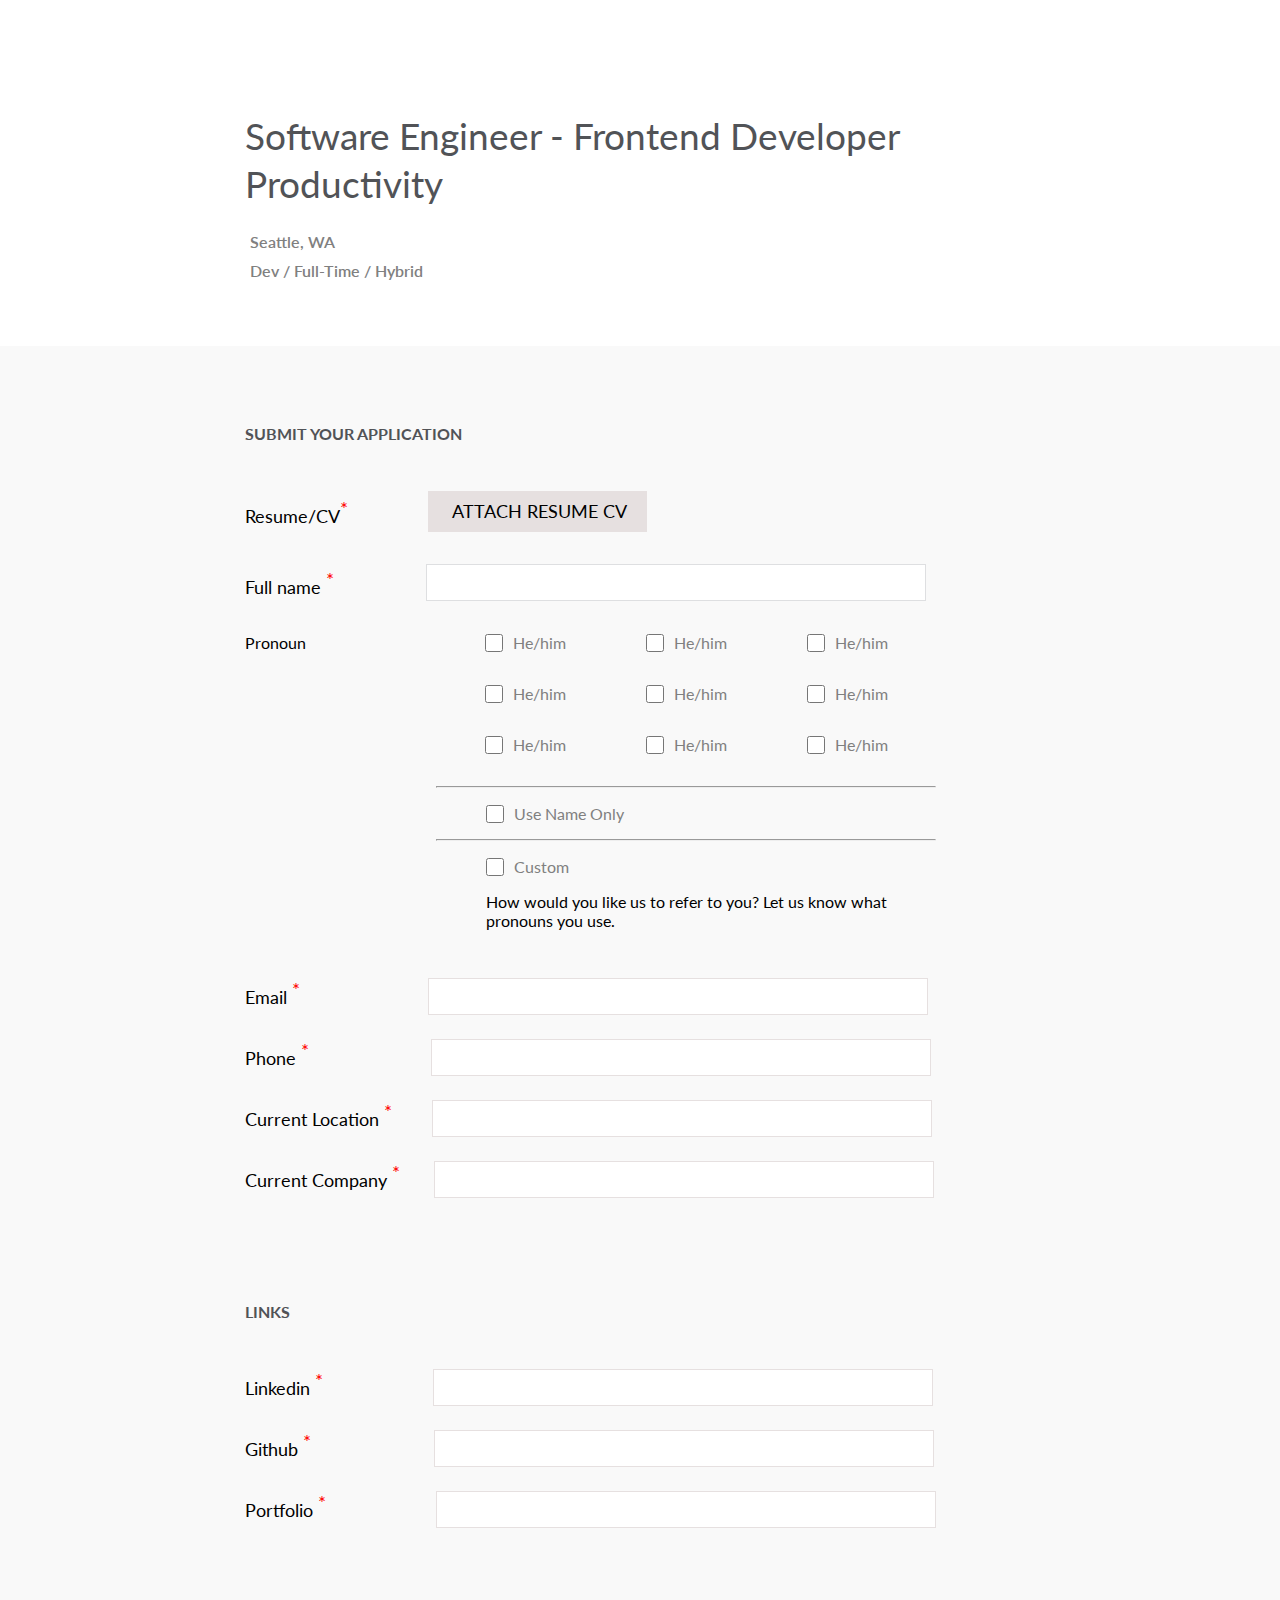
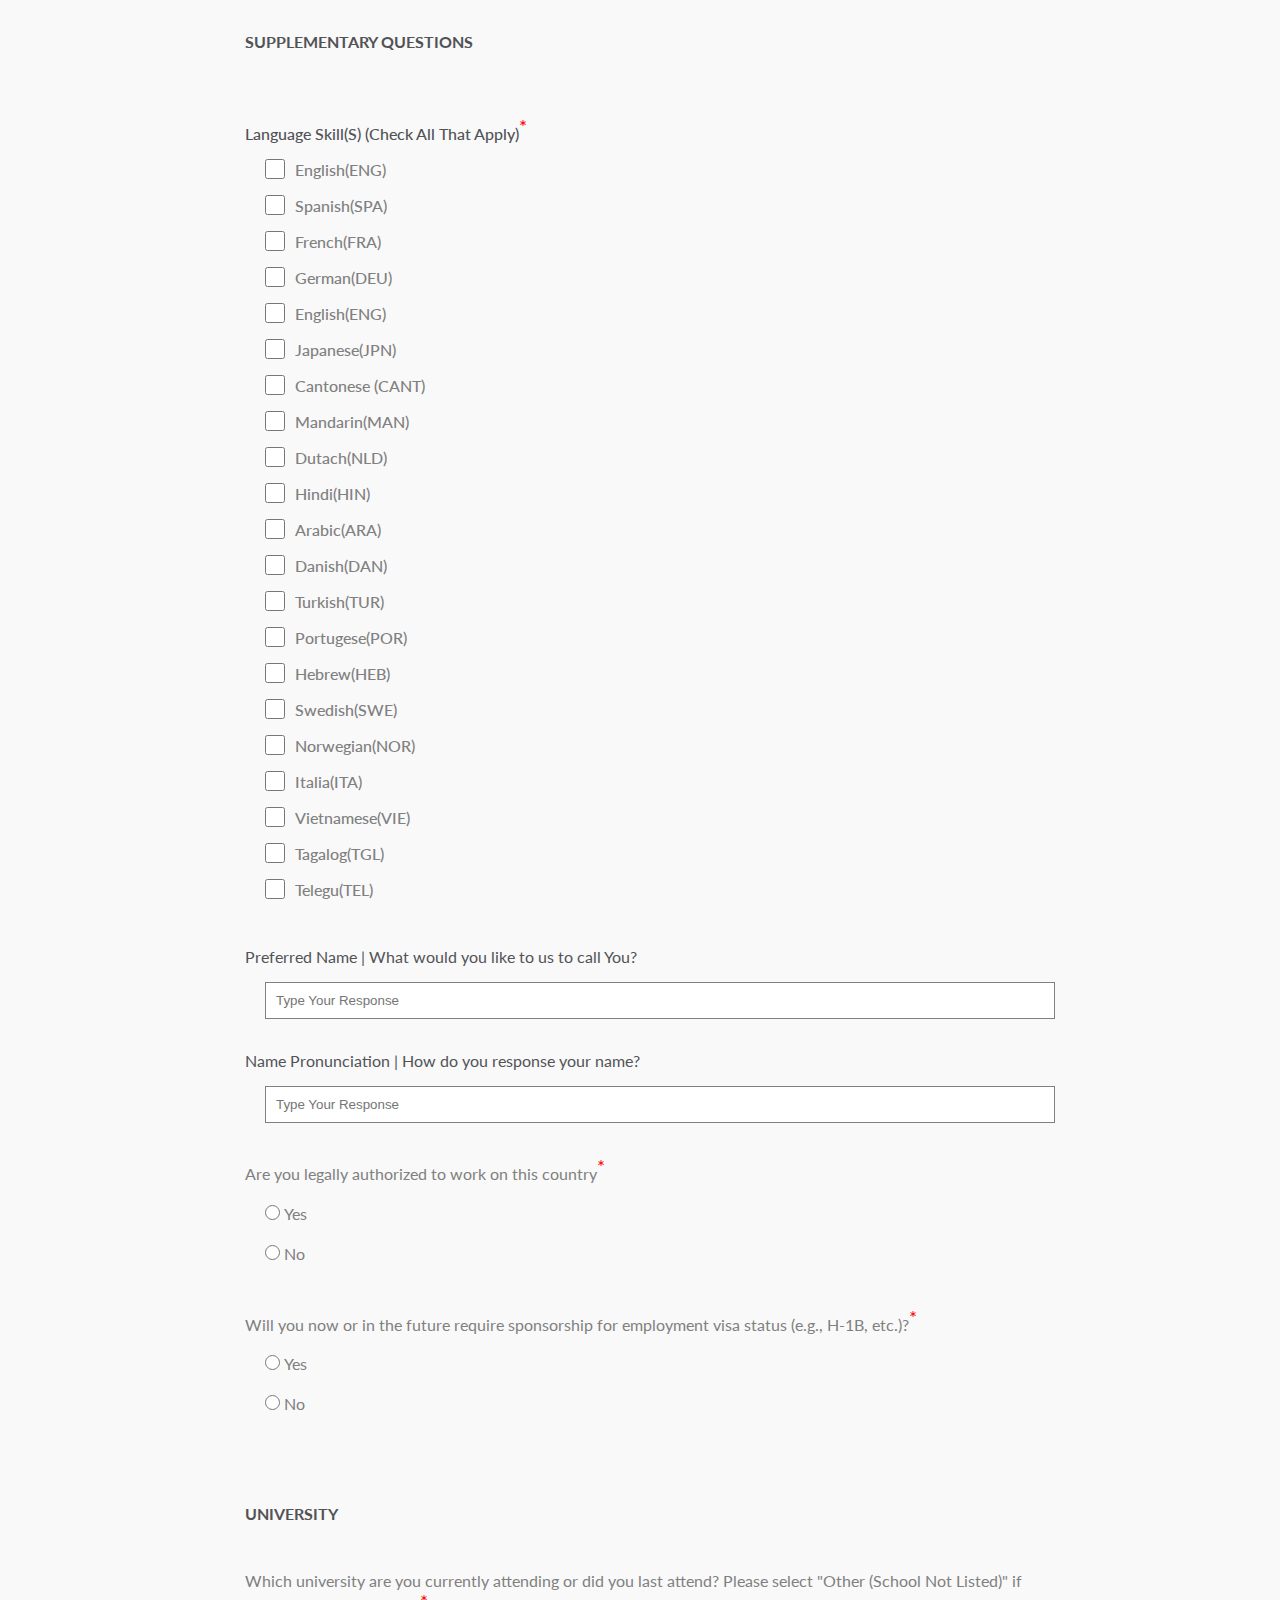
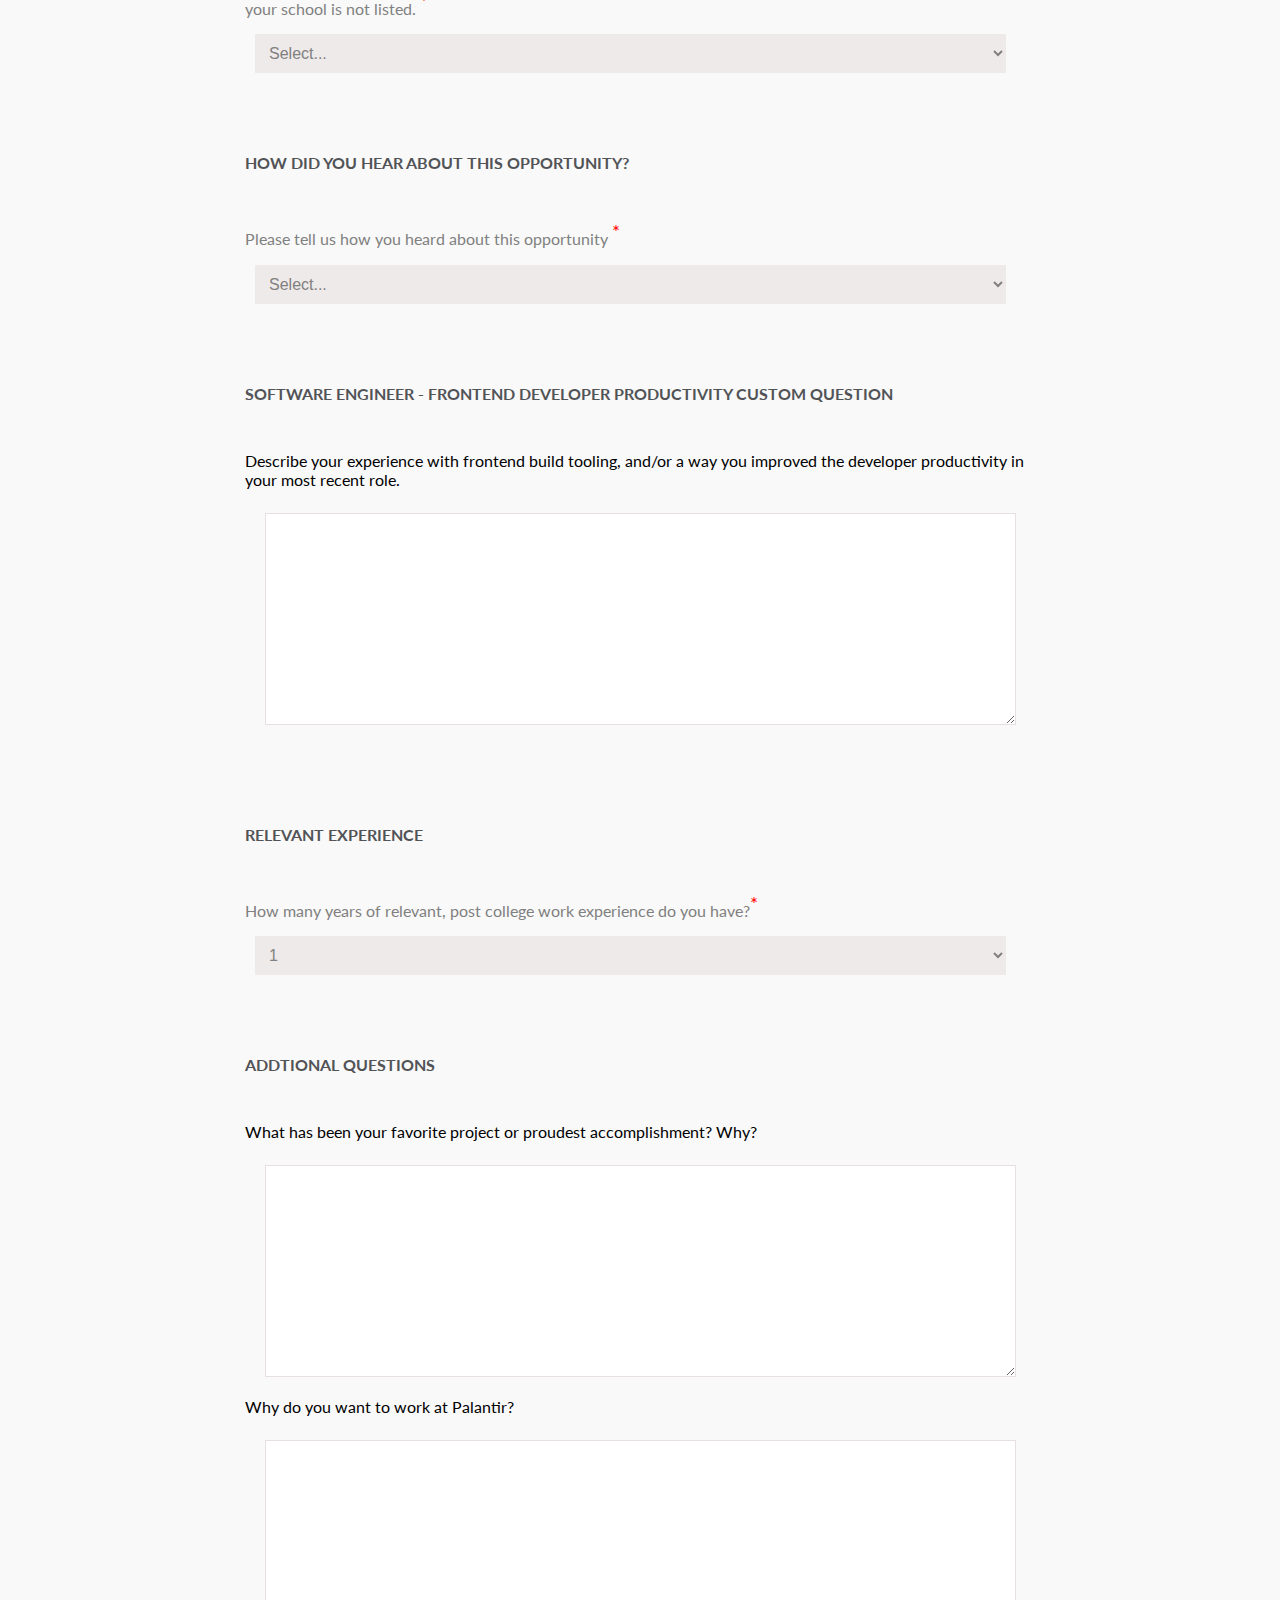
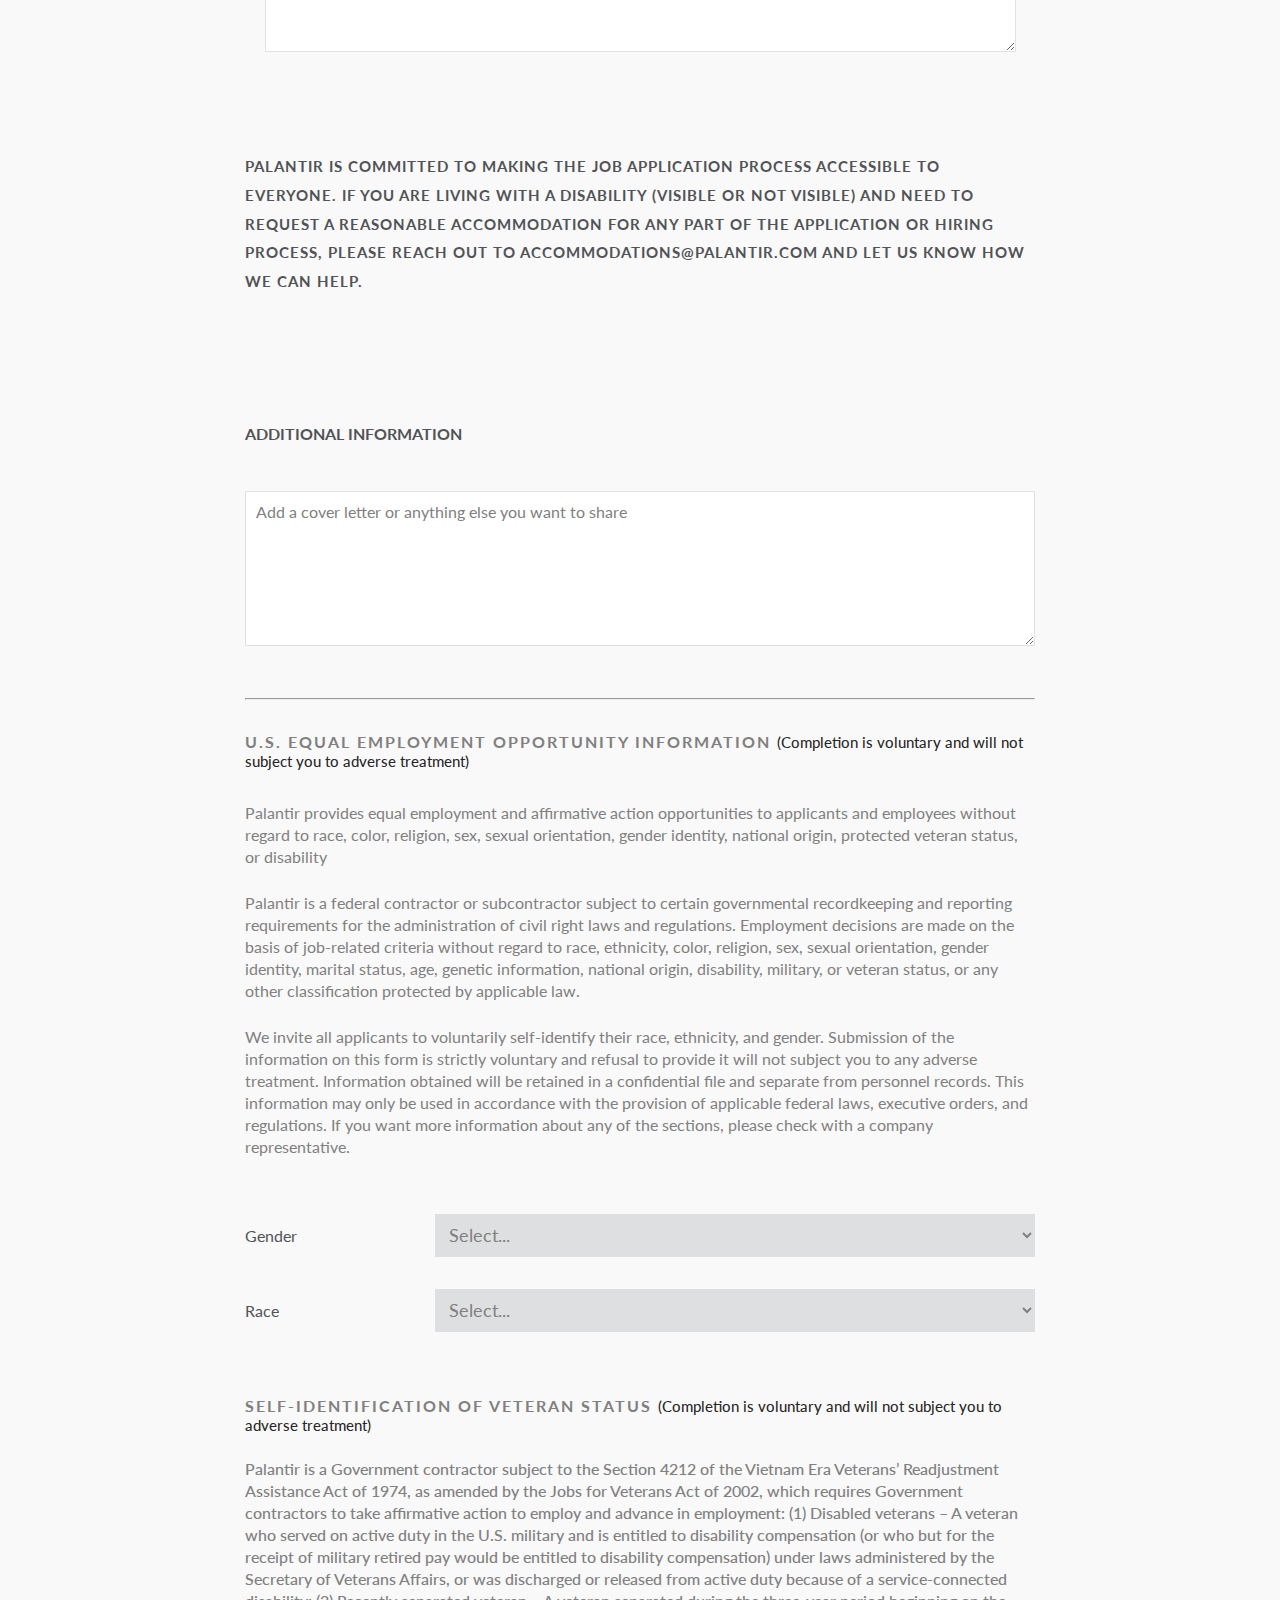
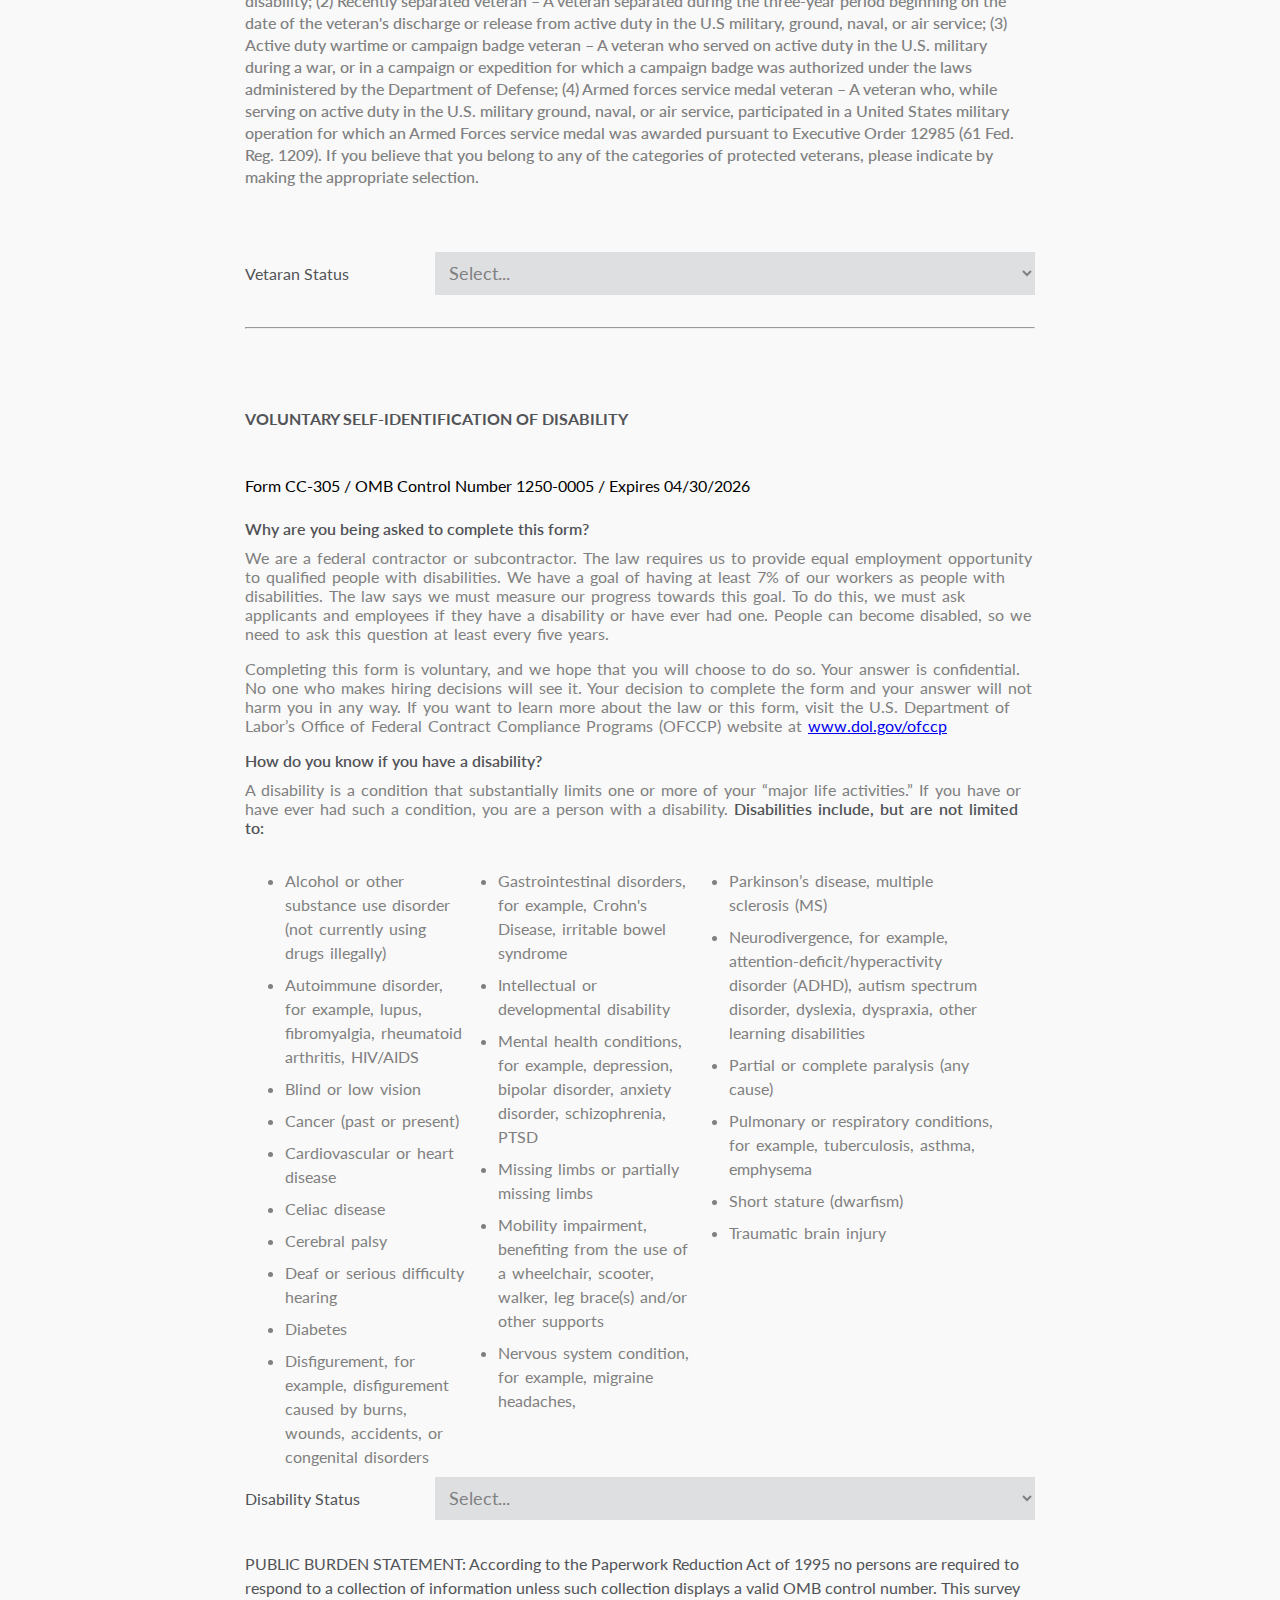
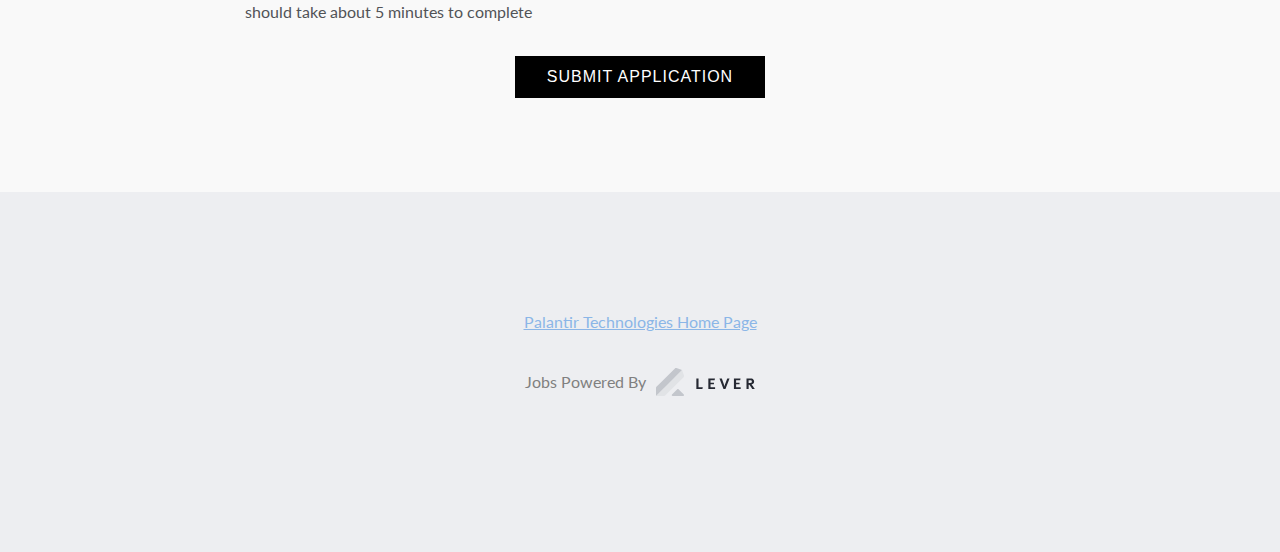
==== commit 76cdbb99: "updated" ====
--- a/1st HTML Project/index.html
+++ b/1st HTML Project/index.html
@@ -281,27 +281,27 @@
 
                 <div>
                     <select name="college" id="college">
-                        <option value="select">Select</option>
-                        <option value="select">Select</option>
-                        <option value="select">Select</option>
-                        <option value="select">Select</option>
-                        <option value="select">Select</option>
-                        <option value="select">Select</option>
-                        <option value="select">Select</option>
-                        <option value="select">Select</option>
-                        <option value="select">Select</option>
-                        <option value="select">Select</option>
-                        <option value="select">Select</option>
-                        <option value="select">Select</option>
-                        <option value="select">Select</option>
-                        <option value="select">Select</option>
-                        <option value="select">Select</option>
-                        <option value="select">Select</option>
-                        <option value="select">Select</option>
-                        <option value="select">Select</option>
-                        <option value="select">Select</option>
-                        <option value="select">Select</option>
-                        <option value="select">Select</option>
+                        <option value="select">Select...</option>
+                        <option value="select">Aalborg University</option>
+                        <option value="select">Aarhus University</option>
+                        <option value="select">Aalto University</option>
+                        <option value="select">Abdullah Gul University</option>
+                        <option value="select">Abertay University</option>
+                        <option value="select">Aberystwyth University</option>
+                        <option value="select">Abilene Christian University</option>
+                        <option value="select">Babcock University</option>
+                        <option value="select">Bard College</option>
+                        <option value="select">Barnard College</option>
+                        <option value="select">Barry University</option>
+                        <option value="select">Basaveshvara Engineering College</option>
+                        <option value="select">Bashkir State Pedagogical University</option>
+                        <option value="select">Cecil College</option>
+                        <option value="select">Centenary College of Louisiana</option>
+                        <option value="select">Center for Digital Technology and Management</option>
+                        <option value="select">Central Michigan University</option>
+                        <option value="select">Central Saint Martins - London</option>
+                        <option value="select">Centre College</option>
+                        <option value="select">Coe College</option>
                     </select>
                 </div>
             </div>
@@ -311,27 +311,25 @@
                 <p>Please tell us how you heard about this opportunity <sup>*</sup></p>
                 <div>
                     <select name="college" id="college">
-                        <option value="select">Select</option>
-                        <option value="select">Select</option>
-                        <option value="select">Select</option>
-                        <option value="select">Select</option>
-                        <option value="select">Select</option>
-                        <option value="select">Select</option>
-                        <option value="select">Select</option>
-                        <option value="select">Select</option>
-                        <option value="select">Select</option>
-                        <option value="select">Select</option>
-                        <option value="select">Select</option>
-                        <option value="select">Select</option>
-                        <option value="select">Select</option>
-                        <option value="select">Select</option>
-                        <option value="select">Select</option>
-                        <option value="select">Select</option>
-                        <option value="select">Select</option>
-                        <option value="select">Select</option>
-                        <option value="select">Select</option>
-                        <option value="select">Select</option>
-                        <option value="select">Select</option>
+                        <option value="select">Select...</option>
+                        <option value="select">Agency or Non-Palantir Recruiter</option>
+                        <option value="select">America's Job Exchange</option>
+                        <option value="select">Campus Ambassador</option>
+                        <option value="select">Friend or Family</option>
+                        <option value="select">Glassdoor</option>
+                        <option value="select">Hallo</option>
+                        <option value="select">Handshake</option>
+                        <option value="select">Job Board (Indeed, Monster, etc.)</option>
+                        <option value="select">LinkedIn</option>
+                        <option value="select">Palantir Event</option>
+                        <option value="select">Palantir Medium Blog</option>
+                        <option value="select">Palantir Recruiter</option>
+                        <option value="select">Palantir Website</option>
+                        <option value="select">Rewriting the Code</option>
+                        <option value="select">Tapia</option>
+                        <option value="select">University Job Board</option>
+                        <option value="select">University or University Organization</option>
+                        <option value="select">Other</option>
                     </select>
                 </div>
             </div>
@@ -417,9 +415,15 @@
                     <p>Race</p>
                     <select name="college" id="college">
                         <option value="select">Select...</option>
-                        <option value="select">Male</option>
-                        <option value="select">Female</option>
-                        <option value="select">Decline to self-identity</option>
+                        <option value="select">Hispanic or Latino</option>
+                        <option value="select">White (Not Hispanic or Latino)</option>
+                        <option value="select">Black or African American (Not Hispanic or Latino)</option>
+                        <option value="select">Native Hawaiian or Other Pacific Islander (Not Hispanic or Latino)</option>
+                        <option value="select">Asian (Not Hispanic or Latino)</option>
+                        <option value="select">American Indian or Alaska Native (Not Hispanic or Latino)</option>
+                        <option value="select">American Indian or Alaska Native (Not Hispanic or Latino)</option>
+                        <option value="select">Two or More Races (Not Hispanic or Latino)</option>
+                        <option value="select">Decline To Self Identity</option>
                         
                     </select>
                 </div>
--- a/1st HTML Project/style/style.css
+++ b/1st HTML Project/style/style.css
@@ -506,7 +506,7 @@
 /* submit-button styling  */
 .submit-button{
     border: none;
-    padding: 1rem 1.5rem;
+    padding: 12px 1.5rem;
     max-width: 250px;
     width:100%;
     margin: 0 auto;
@@ -517,6 +517,10 @@
     color:white;
     margin-bottom: 4rem;
     
+}
+.main-container sup{
+    color:red;
+    font-size: 1.2rem;
 }
 /* submit-button styling */
 
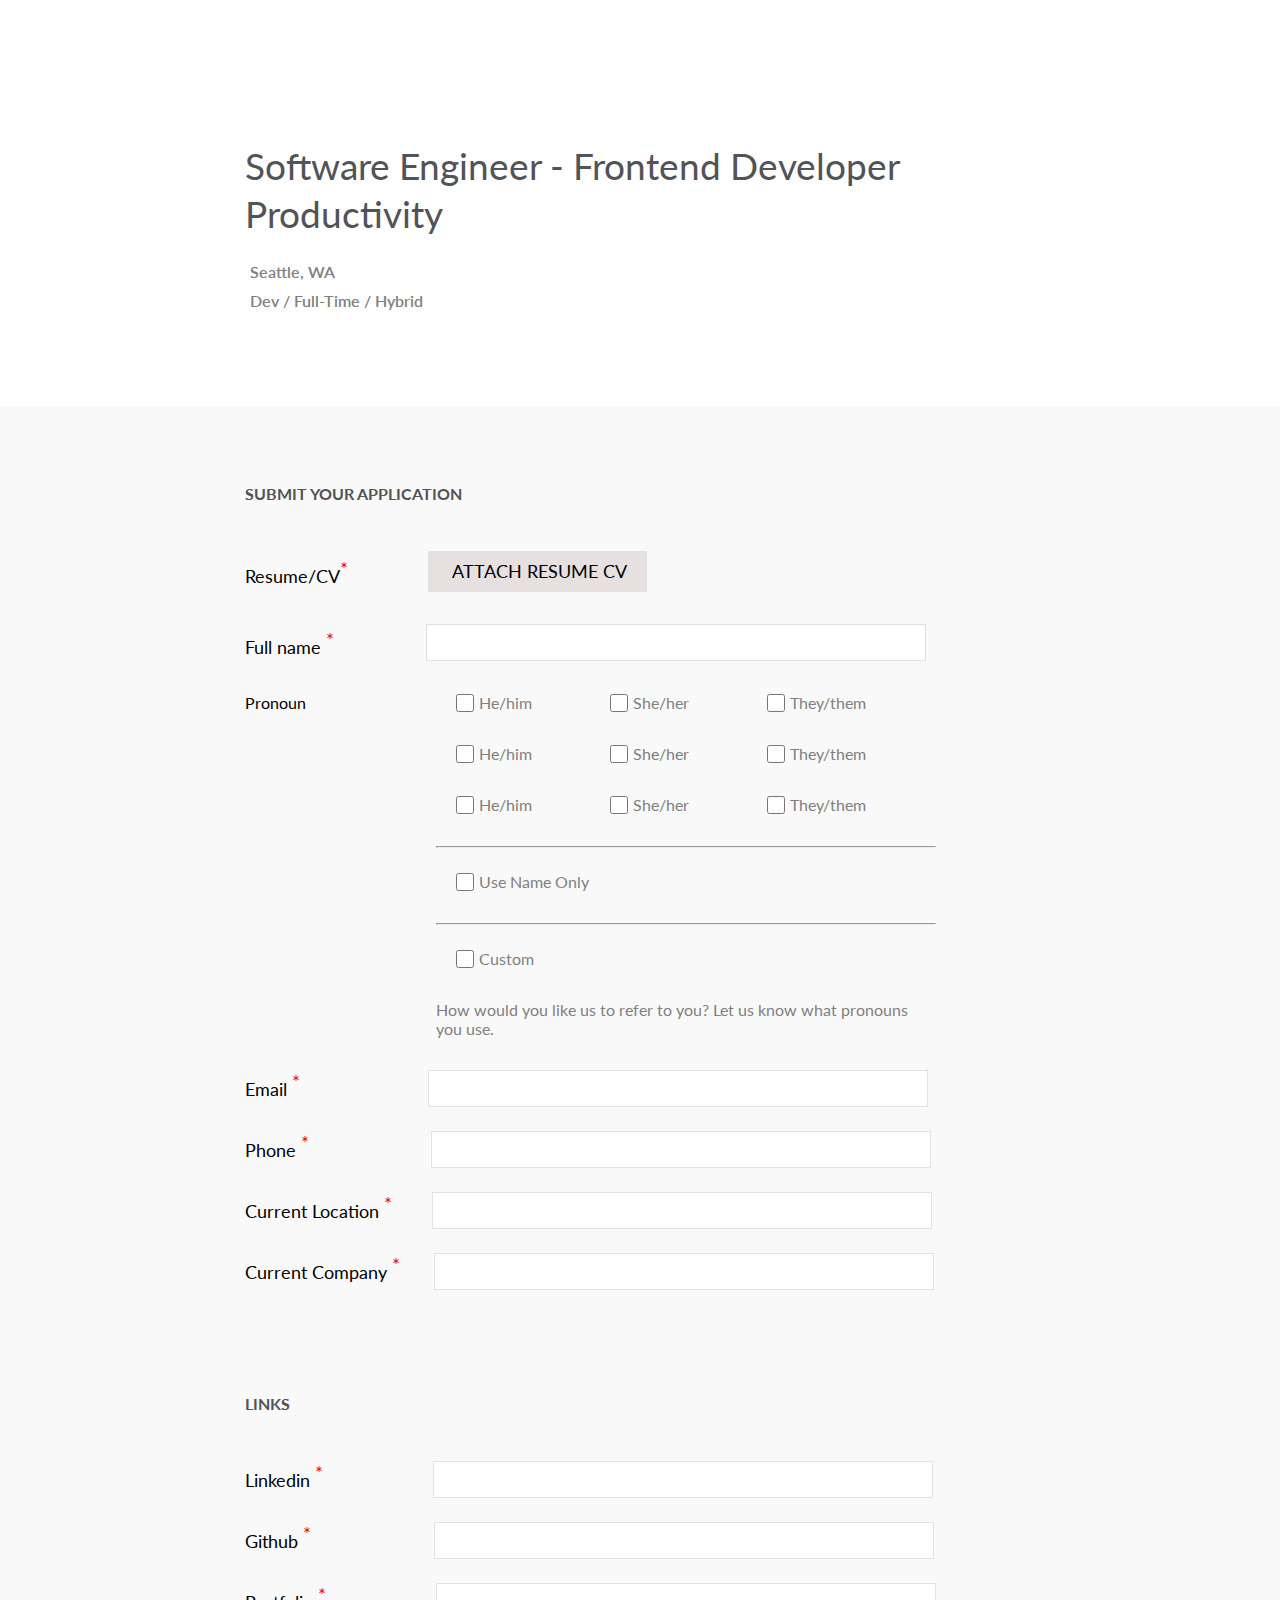
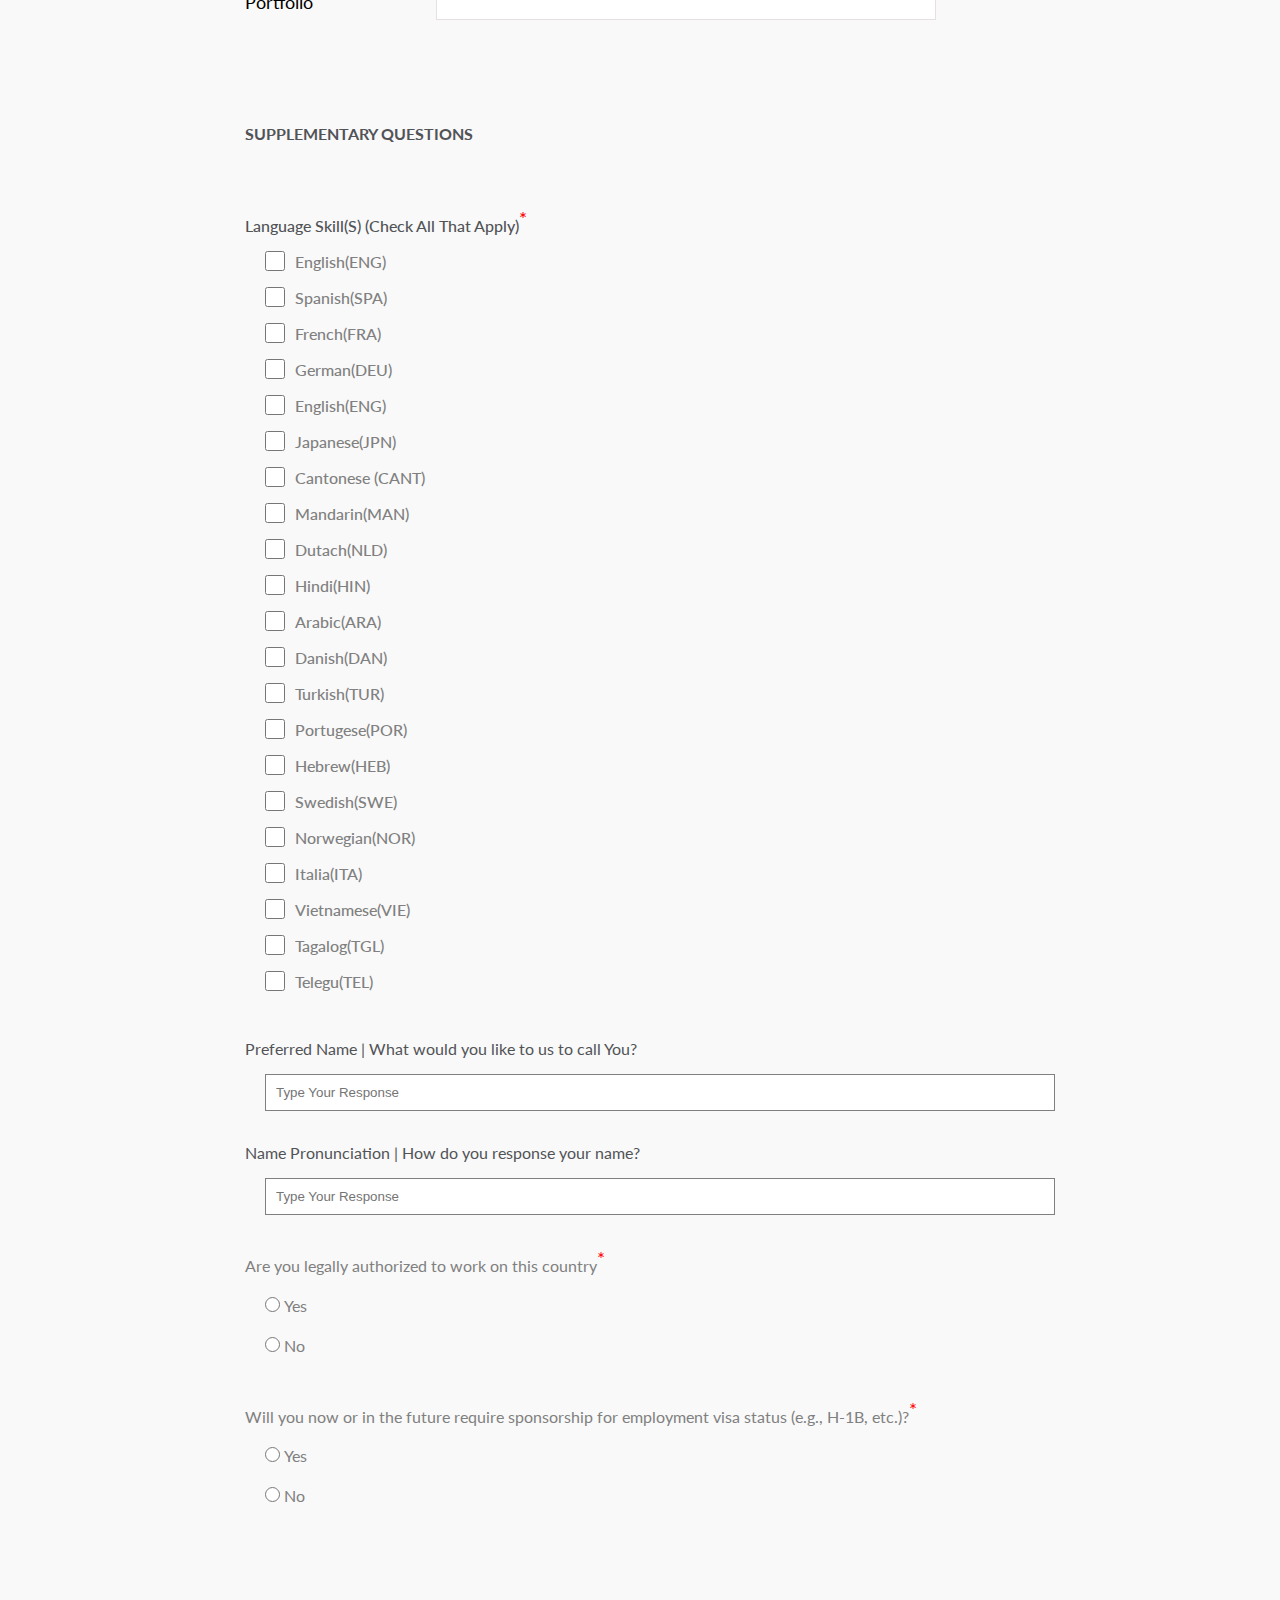
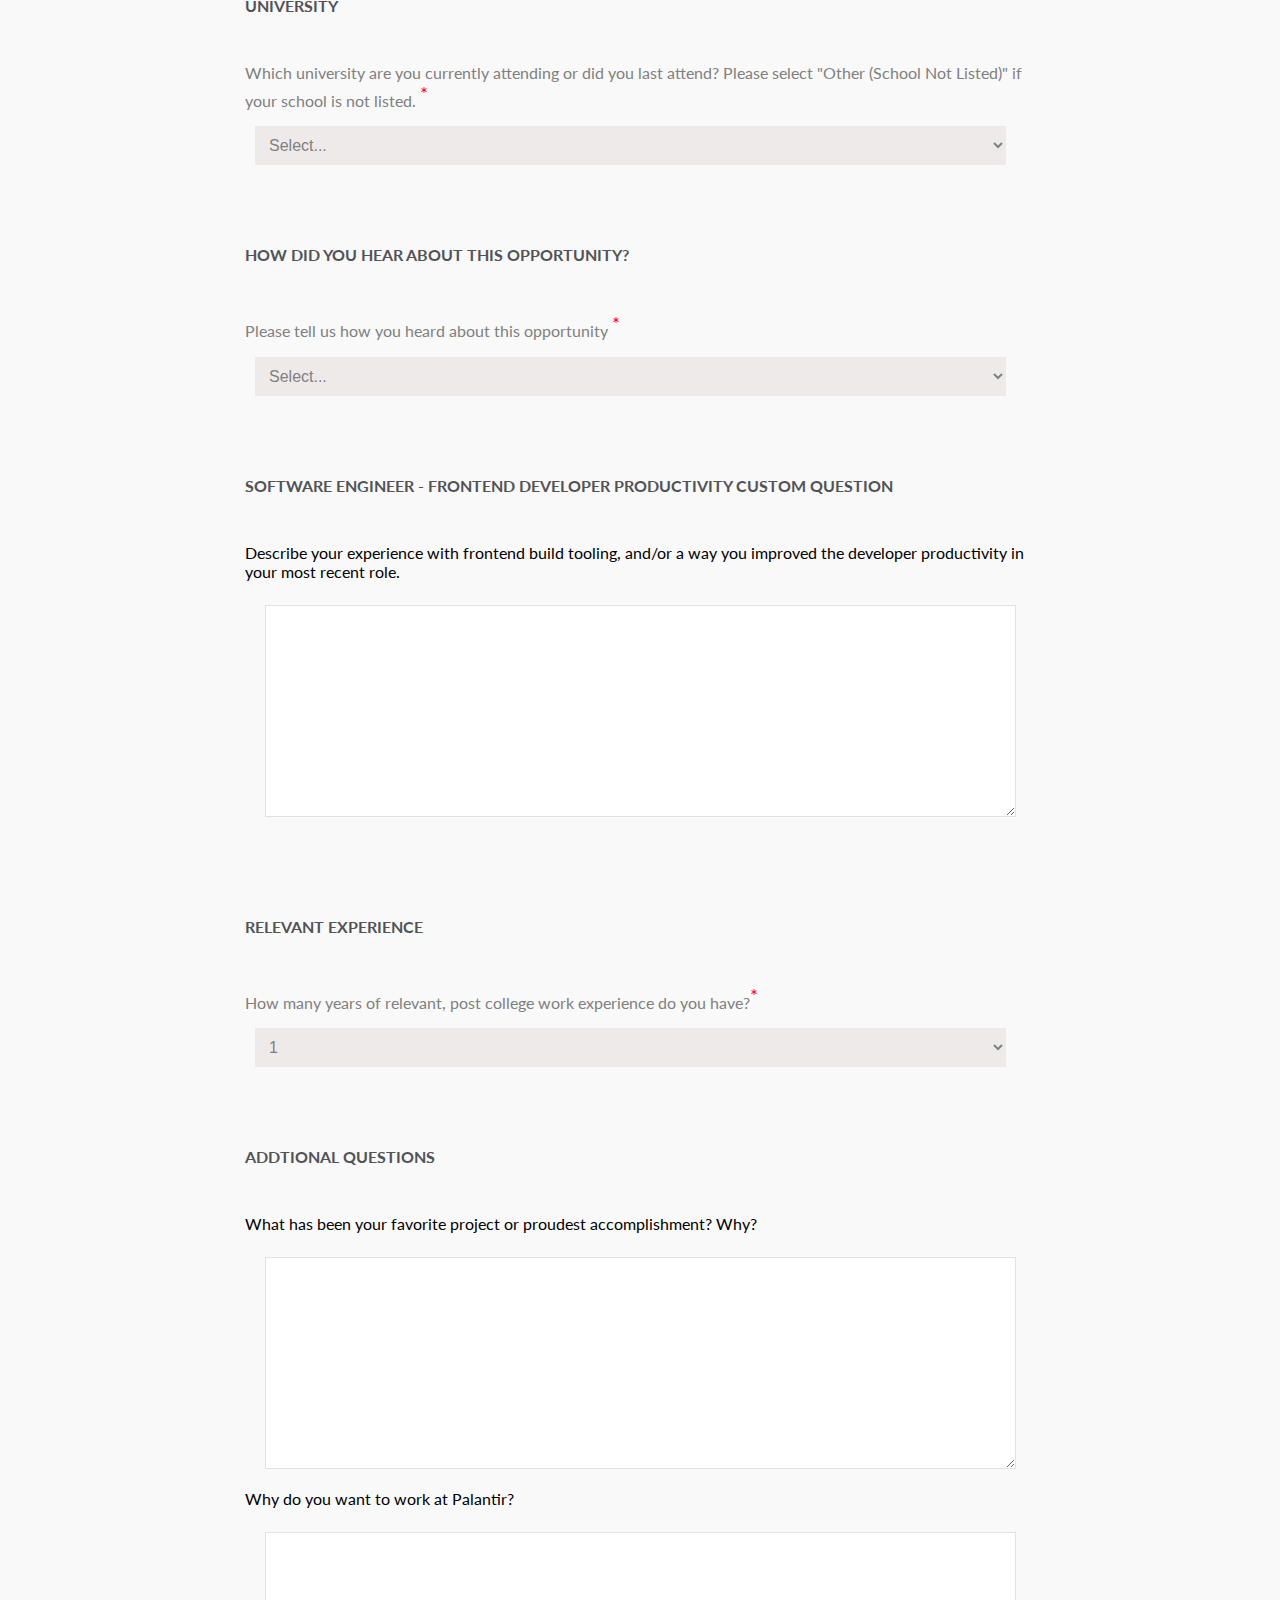
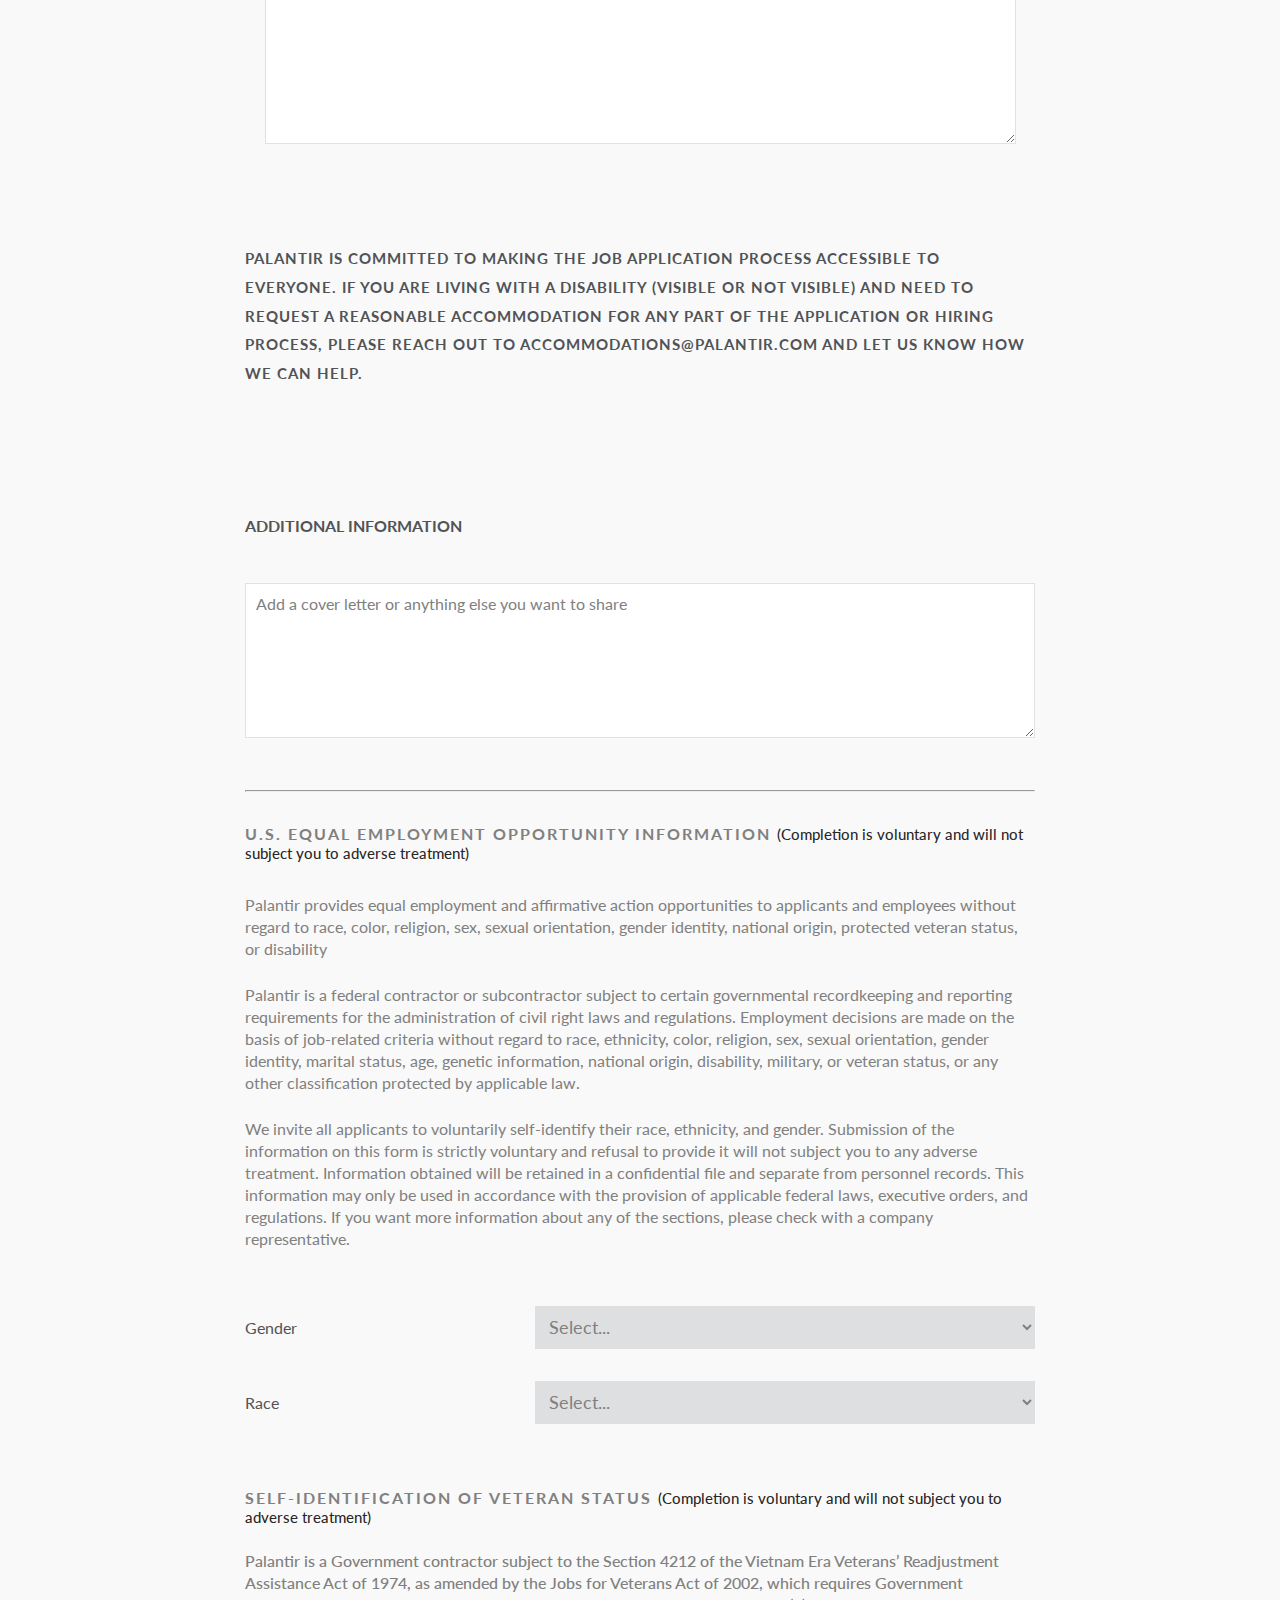
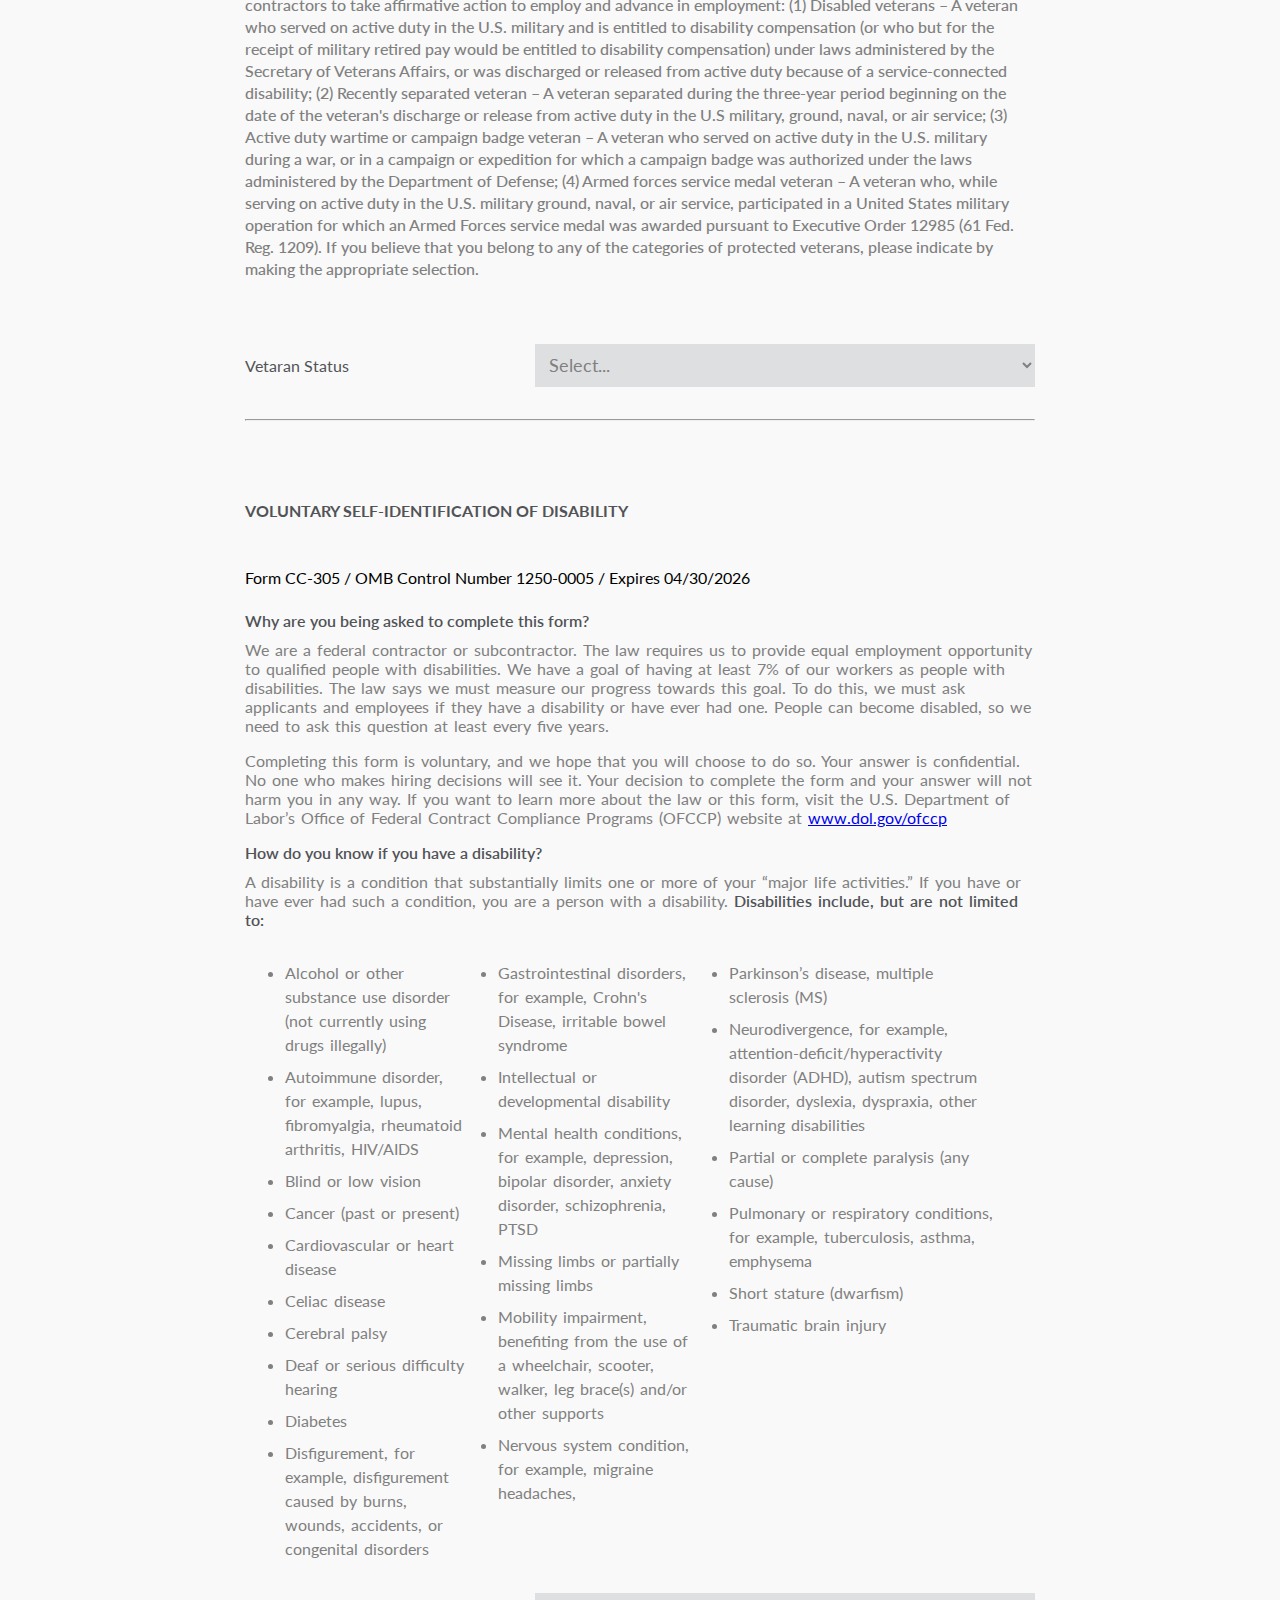
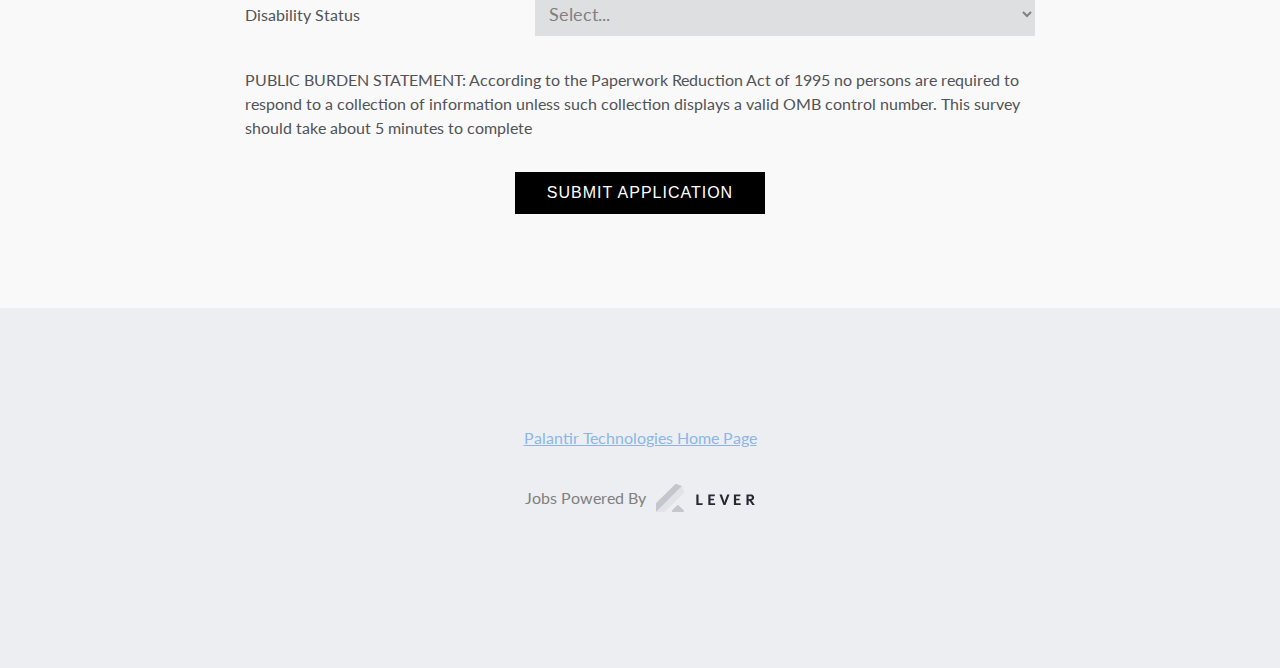
==== commit b5d09629: "updated and its done" ====
--- a/1st HTML Project/index.html
+++ b/1st HTML Project/index.html
@@ -45,70 +45,73 @@
                 <input type="text" id="fullname">
             </div>
 
-            <div class="pronous-section">
-                <p>Pronoun</p>
-                <div class="pronous-container">
-                    <div class="pronouns-data">
-                        <div>
-                            <input type="checkbox" id="He/him" name="He/him" value="Bike">
-                            <label for="He/him"> He/him</label>
+            <div class="pronoun-section">
+                <div class="pronoun-container">
+                    <p>Pronoun</p>
+                    <div class="pronoun-data">
+                        <div class="data">
+                            <li>
+                                <input type="checkbox" id="He/him" name="He/him">
+                                <label for="He/him">He/him</label>
+                            </li>
+                            <li>
+                                <input type="checkbox" id="She/her" name="She/her" >
+                                <label for="She/her">She/her</label>
+                            </li>
+                            <li>
+                                <input type="checkbox" id="They/them" name="They/them">
+                                <label for="They/them">They/them</label>
+                            </li>
                         </div>
-                        <div>
-                            <input type="checkbox" id="He/him" name="He/him" value="Bike">
-                        <label for="He/him"> He/him</label>
+                        <div class="data">
+                            <li>
+                                <input type="checkbox" id="He/him" name="He/him">
+                                <label for="He/him">He/him</label>
+                            </li>
+                            <li>
+                                <input type="checkbox" id="She/her" name="She/her" >
+                                <label for="She/her">She/her</label>
+                            </li>
+                            <li>
+                                <input type="checkbox" id="They/them" name="They/them">
+                                <label for="They/them">They/them</label>
+                            </li>
                         </div>
-                        <div>
-                            <input type="checkbox" id="He/him" name="He/him" value="Bike">
-                        <label for="He/him"> He/him</label>
+                        <div class="data">
+                            <li>
+                                <input type="checkbox" id="He/him" name="He/him">
+                                <label for="He/him">He/him</label>
+                            </li>
+                            <li>
+                                <input type="checkbox" id="She/her" name="She/her" >
+                                <label for="She/her">She/her</label>
+                            </li>
+                            <li>
+                                <input type="checkbox" id="They/them" name="They/them">
+                                <label for="They/them">They/them</label>
+                            </li>
                         </div>
-                    </div>
-                    <div class="pronouns-data">
-                        <div>
-                            <input type="checkbox" id="He/him" name="He/him" value="Bike">
-                        <label for="He/him"> He/him</label>
+                        <hr>
+                        <div class="data">
+                            <li class="extra-data">
+                                <input type="checkbox" id="He/him" name="He/him" value="Bike">
+                            <label for="He/him"> Use Name Only</label>
+                            </li>
+
                         </div>
-                        <div>
-                            <input type="checkbox" id="He/him" name="He/him" value="Bike">
-                        <label for="He/him"> He/him</label>
+                        <hr>
+                        <div class="data">
+                            <li class="extra-data">
+                                <input type="checkbox" id="He/him" name="He/him" value="Bike">
+                            <label for="He/him">Custom</label>
+                            </li>
+
                         </div>
-                        <div>
-                            <input type="checkbox" id="He/him" name="He/him" value="Bike">
-                        <label for="He/him"> He/him</label>
+                        <div class="pronous-heading">
+                            <p>How would you like us to refer to you? Let us know what pronouns you use.</p>
                         </div>
                     </div>
-                    <div class="pronouns-data">
-                        <div>
-                            <input type="checkbox" id="He/him" name="He/him" value="Bike">
-                        <label for="He/him"> He/him</label>
-                        </div>
-                        <div>
-                            <input type="checkbox" id="He/him" name="He/him" value="Bike">
-                        <label for="He/him"> He/him</label>
-                        </div>
-                        <div>
-                            <input type="checkbox" id="He/him" name="He/him" value="Bike">
-                        <label for="He/him"> He/him</label>
-                        </div>
-                    </div>
-                    <hr>
-                    <div class="pronouns-data-extra-data">
-                        <div>
-                            <input type="checkbox" id="He/him" name="He/him" value="Bike">
-                            <label for="He/him"> Use Name Only</label>
-                        </div>
-                    </div>
-                    <hr>
-                    <div class="pronouns-data-extra-data">
-                        <div>
-                            <input type="checkbox" id="He/him" name="He/him" value="Bike">
-                            <label for="He/him">Custom</label>
-                    </div>
-                    <div class="pronous-heading-data">
-                        <p>How would you like us to refer to you? Let us know what pronouns you use.</p>
-                    </div>
-                    
-                </div>
-            </div>
+                </div>
             </div>
 
             <div class="info">
@@ -490,7 +493,7 @@
                 </div>
 
                 <div class="choose-container">
-                    <div>
+                    <div class="disablity">
                         <p>Disability Status</p>
                         <select name="gender" id="gender">
                             <option value="select">Select...</option>
--- a/1st HTML Project/style/style.css
+++ b/1st HTML Project/style/style.css
@@ -44,6 +44,7 @@
   top: 80px;
   left: 0;
   background-color: rgb(255, 255, 255);
+  padding: 30px;
 }
 .position-location-container {
   max-width: 800px;
@@ -137,51 +138,48 @@
   outline: 0;
   border: 1px solid #dedfe1;
 }
-.pronous-section p {
+
+.pronoun-container{
+  display: flex;
+  gap: 5rem;
+}
+.pronoun-container p{
   font-size: 1rem;
   font-family: Lato;
 }
-.pronous-section {
-  display: flex;
-  gap: 5rem;
-}
-.pronous-container {
-  max-width: 600px;
-  width: 100%;
-  padding: 0 50px;
-}
-.pronouns-data input[type="checkbox"],
-.pronouns-data-extra-data div input[type="checkbox"] {
-  width: 18px;
-  height: 18px;
-}
-.pronouns-data label,
-.pronouns-data-extra-data div label {
+.pronoun-data{
+  margin-left: 50px;
+  max-width: 500px;
+  width:100%;
+}
+.pronoun-data div li {
+  list-style-type: none;
+  display: flex;
+  align-items: center;
+  gap: 5px;
+}
+.pronoun-data .data{
+  display: flex;
+  max-width: 450px;
+  justify-content: space-between;
+  width:100%;
+  padding: 0px 20px;
+  margin-bottom: 2rem;
+}
+.data .extra-data{
+  margin-top: 1.5rem;
+}
+.data li input[type="checkbox"]{
+  width:18px;
+  height:18px;
+}
+.data li label,
+.pronous-heading p{
   font-size: 1rem;
   font-family: Lato;
-  color: var(--light-color);
-}
-.pronouns-data {
-  display: flex;
-  justify-content: center;
-  align-items: center;
-  gap: 5rem;
-  margin-bottom: 2rem;
-}
-.pronouns-data-extra-data {
-  padding-left: 50px;
-  margin-bottom: 1rem;
-  margin-top: 1rem;
-}
-.pronouns-data div,
-.pronouns-data-extra-data div {
-  display: flex;
-  align-items: center;
-  gap: 10px;
-}
-.pronous-heading-data {
-  margin-top: 1rem;
-}
+  color: var(--light-color)
+}
+
 .info,
 .links-container {
   max-width: 1000px;
@@ -429,7 +427,7 @@
     color:  var(--light-dark-color);
 }
 .choose-container div select{
-    max-width: 600px;
+    max-width: 500px;
     width:100%;
     padding:10px;
     outline: none;
@@ -524,6 +522,9 @@
 }
 /* submit-button styling */
 
+.disablity{
+  margin-top: 1.5rem;
+}
 
 /* footer-section styling */
 .footer-section{
@@ -574,22 +575,13 @@
     width: 100%;
   }
 
-  .pronous-section {
+  .pronoun-container {
     display: flex;
     flex-direction: column;
-  }
-  .pronouns-data-extra-data {
-    padding-left: 0px;
-  }
-  .pronous-section {
-    gap: 1rem;
-  }
-  .pronouns-data {
-    align-items: flex-start;
-    justify-content: flex-start;
-  }
-  .pronous-container {
-    padding: 0;
+    gap: 1.5rem;
+  }
+  .pronoun-data{
+    margin-left: 0px;
   }
   .email-container,
   .phone-container,
@@ -648,11 +640,38 @@
     }
 }
 @media (max-width: 450px) {
-  .pronouns-data {
-    gap: 10px;
-  }
-  .pronouns-data div {
-    gap: 5px;
+  .pronous-data-table li input[type="checkbox"],
+  .pronouns-data-extra-data div input[type="checkbox"] {
+    width: 15px;
+    height: 15px;
+  }
+  .data li label {
+    font-size: 14px;
+    font-family: Lato;
+    color: var(--light-color);
+  }
+  .message h1{
+    font-size: 11px;
+    letter-spacing: 1px;
+    padding: 5px;
+  }
+  .data li input[type="checkbox"]{
+    width:15px;
+    height:15px;
+  }
+  .data li label,
+  .pronous-heading p{
+  font-size: 14px;
+  font-family: Lato;
+  color: var(--light-color)
+  }
+  .pronoun-data .data{
+    display: flex;
+    max-width: 100%;
+    justify-content: space-between;
+    width:100%;
+    padding: 0px 5px;
+    margin-bottom: 2rem;
   }
   
 }
